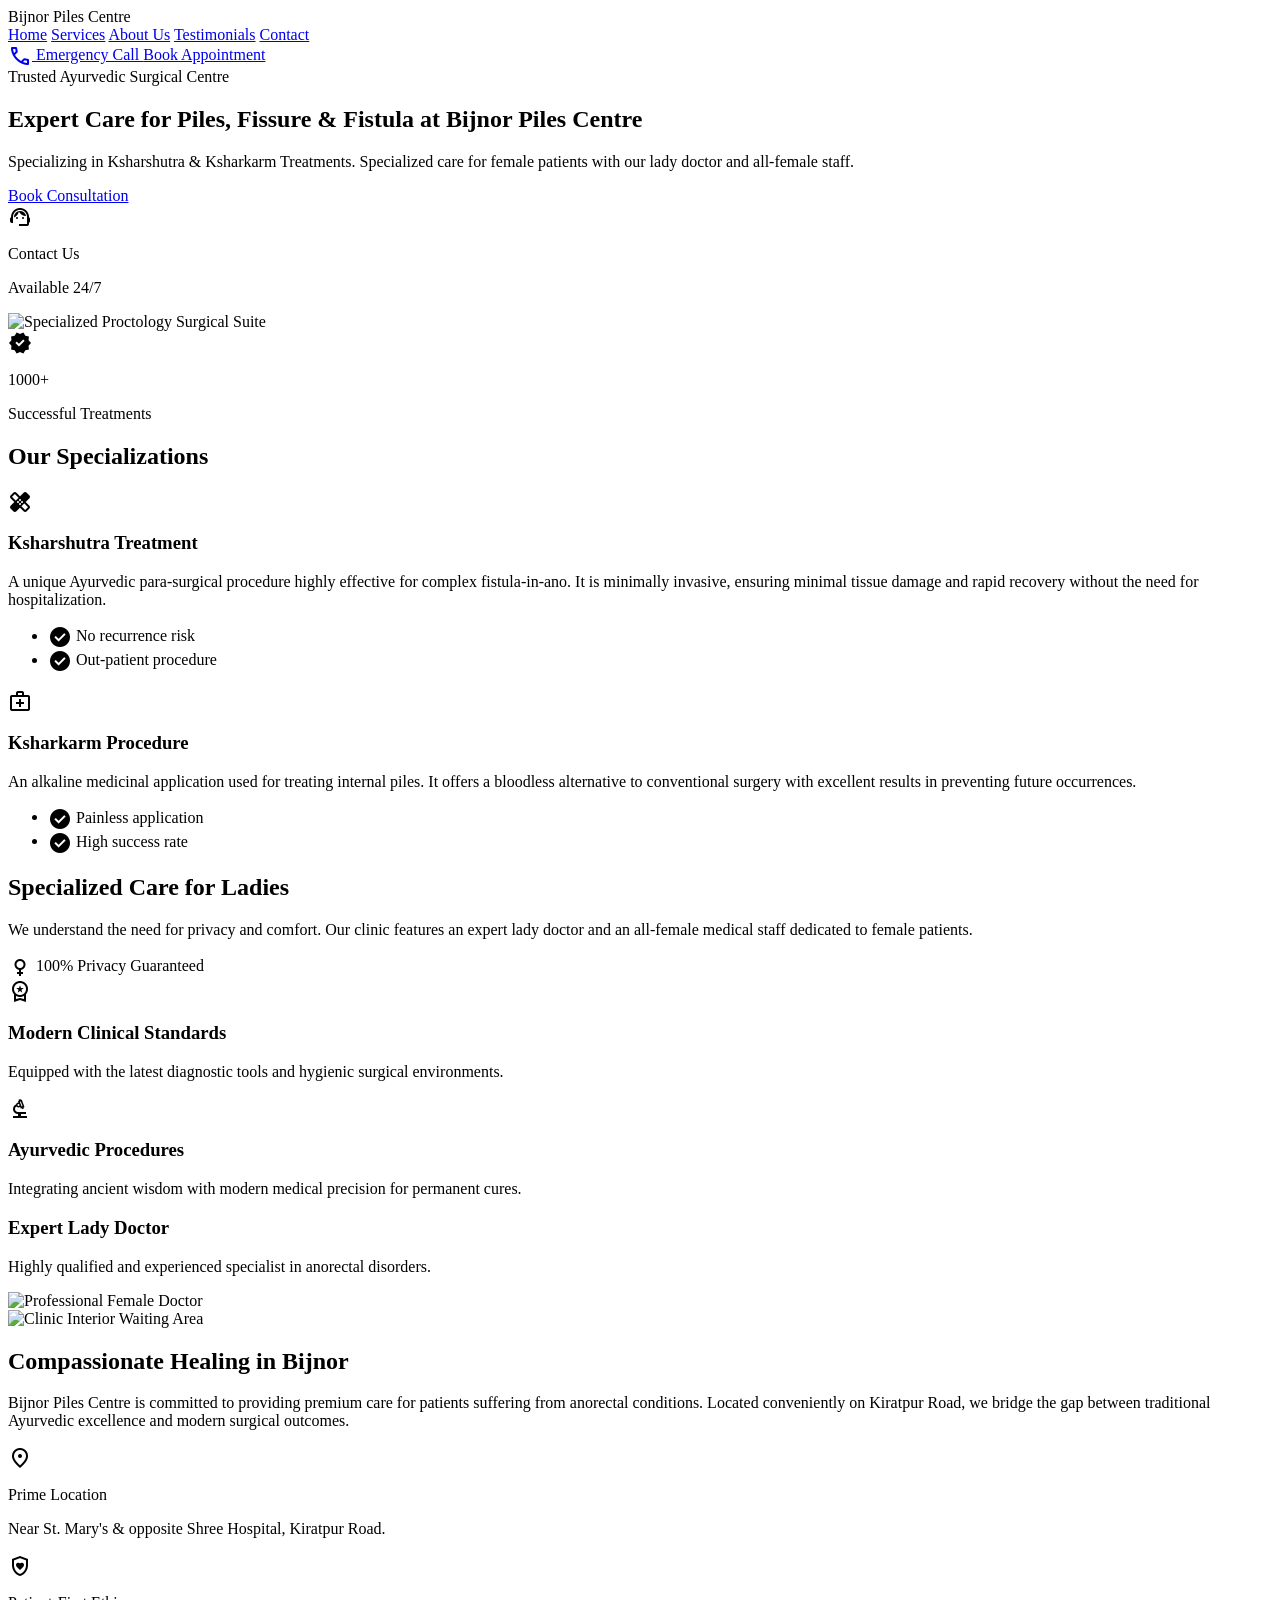
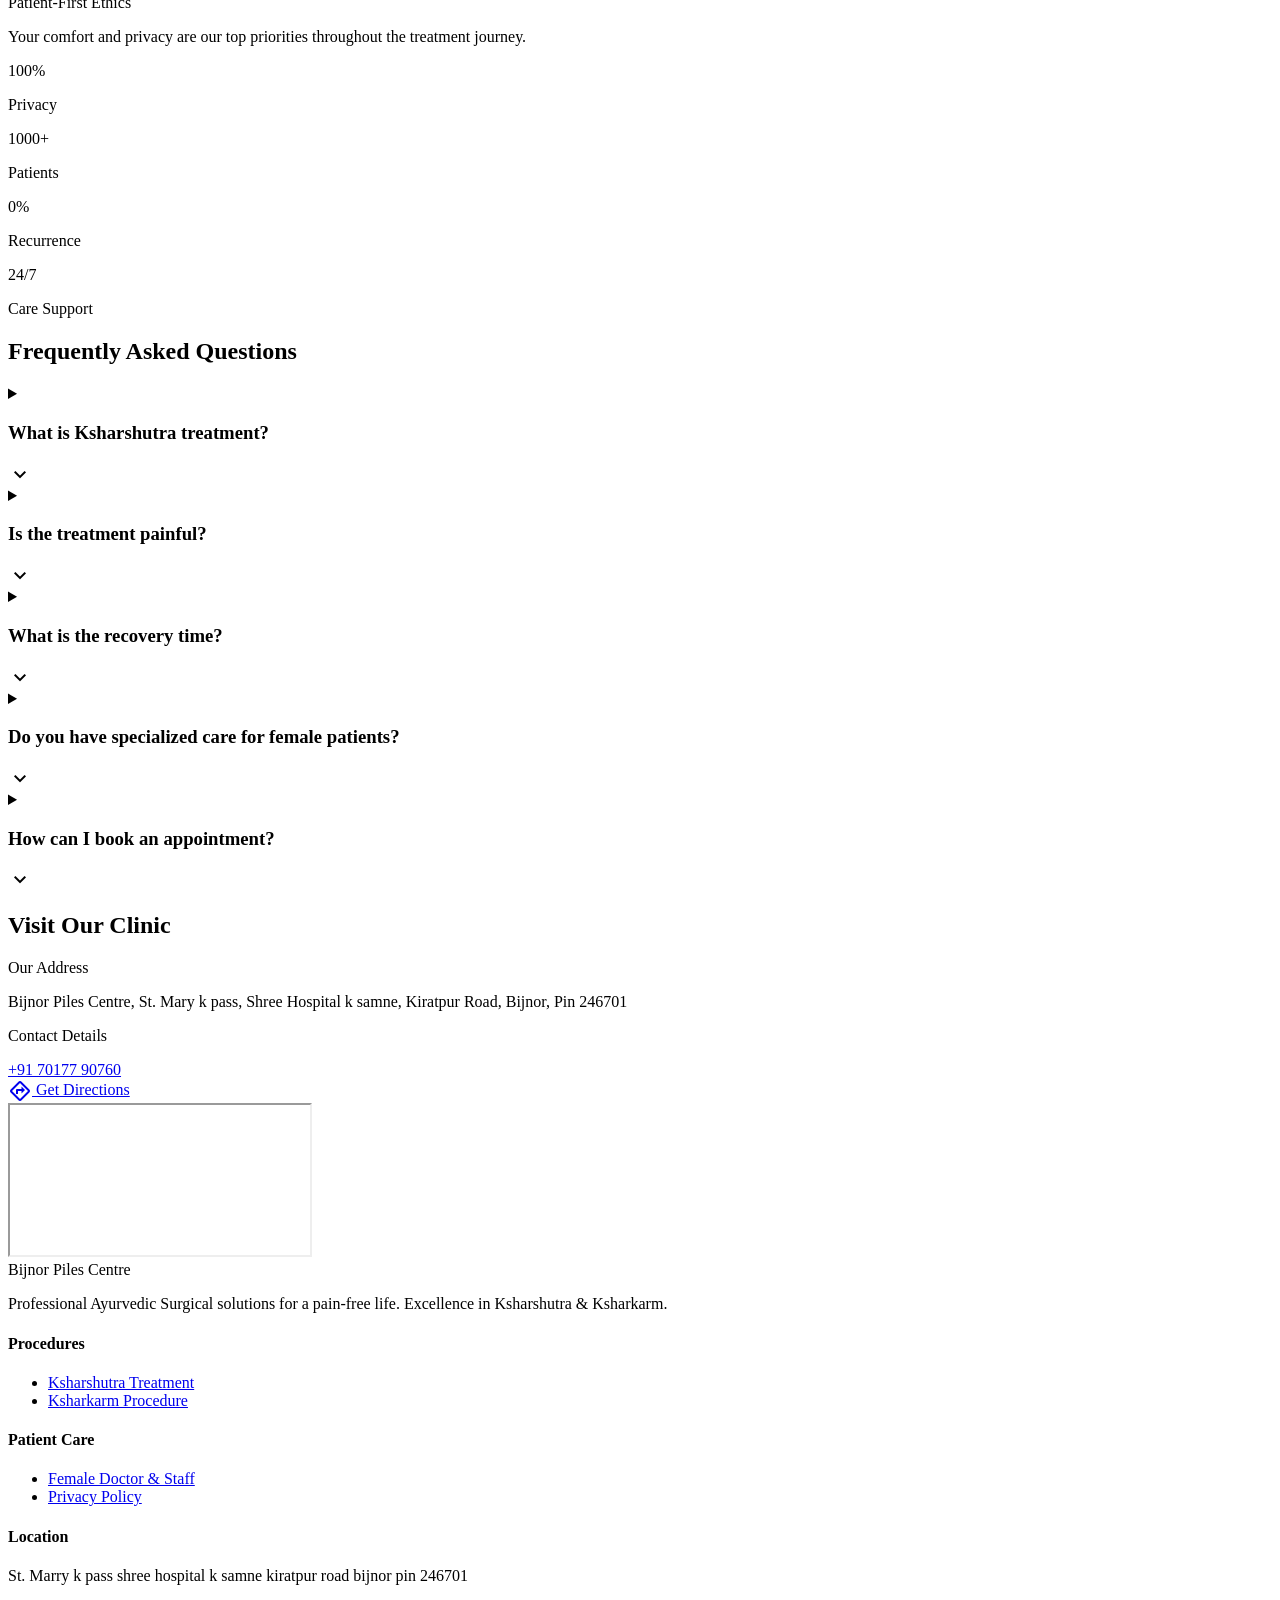
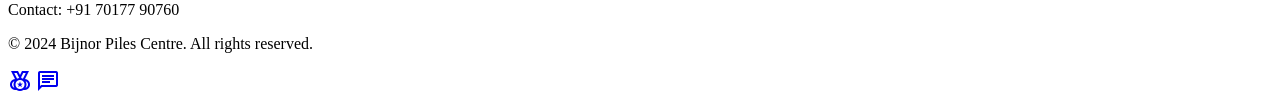
==== index.html @ 010ba920 "Rename code.html to index.html" ====
<!DOCTYPE html>

<html class="scroll-smooth" lang="en"><head>
<meta charset="utf-8"/>
<meta content="width=device-width, initial-scale=1.0" name="viewport"/>
<title>Bijnor Piles Centre | Expert Ayurvedic Surgical Care</title>
<script src="https://cdn.tailwindcss.com?plugins=forms,container-queries"></script>
<link href="https://fonts.googleapis.com/css2?family=Plus+Jakarta+Sans:wght@400;500;600;700;800&amp;family=Inter:wght@300;400;500;600&amp;display=swap" rel="stylesheet"/>
<link href="https://fonts.googleapis.com/css2?family=Material+Symbols+Outlined:wght,FILL@100..700,0..1&amp;display=swap" rel="stylesheet"/>
<script id="tailwind-config">
        tailwind.config = {
            darkMode: "class",
            theme: {
                extend: {
                    colors: {
                        "surface-container-high": "#e8e8e8",
                        "primary-fixed-dim": "#6bd9c9",
                        "tertiary": "#14675d",
                        "on-tertiary-fixed": "#00201c",
                        "tertiary-fixed": "#a6f1e3",
                        "tertiary-fixed-dim": "#8ad4c7",
                        "on-primary-container": "#f4fffb",
                        "tertiary-container": "#358075",
                        "on-secondary": "#ffffff",
                        "on-primary": "#ffffff",
                        "secondary-fixed": "#ffdeab",
                        "secondary-fixed-dim": "#ffba30",
                        "error": "#ba1a1a",
                        "primary": "#00685e",
                        "inverse-primary": "#6bd9c9",
                        "outline": "#6d7a77",
                        "inverse-on-surface": "#f1f1f1",
                        "surface-container": "#eeeeee",
                        "secondary-container": "#feb720",
                        "surface-bright": "#f9f9f9",
                        "surface-dim": "#dadada",
                        "on-primary-fixed-variant": "#005048",
                        "error-container": "#ffdad6",
                        "secondary": "#7d5700",
                        "on-error-container": "#93000a",
                        "surface-tint": "#006a60",
                        "surface-container-lowest": "#ffffff",
                        "on-primary-fixed": "#00201c",
                        "on-tertiary": "#ffffff",
                        "on-secondary-fixed": "#271900",
                        "on-background": "#1a1c1c",
                        "inverse-surface": "#2f3131",
                        "surface-variant": "#e2e2e2",
                        "primary-fixed": "#88f5e5",
                        "on-secondary-container": "#6c4a00",
                        "on-secondary-fixed-variant": "#5f4100",
                        "on-surface": "#1a1c1c",
                        "primary-container": "#008376",
                        "on-surface-variant": "#3d4947",
                        "on-error": "#ffffff",
                        "outline-variant": "#bcc9c6",
                        "surface": "#f9f9f9",
                        "on-tertiary-container": "#f4fffb",
                        "surface-container-highest": "#e2e2e2",
                        "surface-container-low": "#f3f3f3",
                        "background": "#f9f9f9",
                        "on-tertiary-fixed-variant": "#005048"
                    },
                    fontFamily: {
                        "headline": ["Plus Jakarta Sans"],
                        "body": ["Inter"],
                        "label": ["Inter"]
                    },
                    borderRadius: { "DEFAULT": "0.25rem", "lg": "0.5rem", "xl": "0.75rem", "full": "9999px" },
                },
            },
        }
    </script>
<style>
        .material-symbols-outlined {
            font-variation-settings: 'FILL' 0, 'wght' 400, 'GRAD' 0, 'opsz' 24;
            vertical-align: middle;
        }
        .glass-nav {
            background: rgba(255, 255, 255, 0.8);
            backdrop-filter: blur(12px);
        }
        .hero-gradient {
            background: linear-gradient(135deg, #00685e 0%, #008376 100%);
        }
        details summary::-webkit-details-marker {
            display: none;
        }
        details[open] summary .expand-icon {
            transform: rotate(180deg);
        }
    </style>
</head>
<body class="bg-background font-body text-on-surface">
<!-- TopNavBar -->
<nav class="fixed top-0 w-full z-50 glass-nav border-b border-slate-100/50 shadow-sm">
<div class="flex justify-between items-center px-6 py-4 max-w-7xl mx-auto">
<div class="text-xl font-bold text-primary font-headline tracking-tight">
                Bijnor Piles Centre
            </div>
<div class="hidden md:flex items-center space-gap-8 gap-8">
<a class="font-headline font-semibold text-primary border-b-2 border-primary pb-1" href="#home">Home</a>
<a class="font-headline font-semibold text-slate-600 hover:text-primary transition-colors" href="#services">Services</a>
<a class="font-headline font-semibold text-slate-600 hover:text-primary transition-colors" href="#about">About Us</a>
<a class="font-headline font-semibold text-slate-600 hover:text-primary transition-colors" href="#testimonials">Testimonials</a>
<a class="font-headline font-semibold text-slate-600 hover:text-primary transition-colors" href="#contact">Contact</a>
</div>
<div class="flex items-center gap-4">
<a class="hidden lg:flex items-center gap-2 text-primary font-semibold" href="tel:+917017790760">
<span class="material-symbols-outlined" data-icon="call">call</span>
                    Emergency Call
                </a>
<a class="bg-secondary-container text-on-secondary-container px-6 py-2.5 rounded-lg font-headline font-bold hover:opacity-90 transition-all active:scale-[0.98] inline-block" href="tel:+917017790760">
                    Book Appointment
                </a>
</div>
</div>
</nav>
<!-- Hero Section -->
<section class="relative pt-32 pb-20 overflow-hidden" id="home">
<div class="absolute inset-0 hero-gradient -z-10"></div>
<div class="max-w-7xl mx-auto px-6 grid grid-cols-1 lg:grid-cols-2 gap-12 items-center">
<div class="text-on-primary-container">
<span class="inline-block px-4 py-1.5 rounded-full bg-white/10 text-white font-semibold text-sm mb-6 border border-white/20">
                    Trusted Ayurvedic Surgical Centre
                </span>
<h1 class="font-headline text-4xl md:text-6xl font-extrabold leading-tight tracking-tight mb-6">
                    Expert Care for Piles, Fissure &amp; Fistula at Bijnor Piles Centre
                </h1>
<p class="text-lg md:text-xl text-on-primary-container/90 mb-8 leading-relaxed">
                    Specializing in Ksharshutra &amp; Ksharkarm Treatments. Specialized care for female patients with our lady doctor and all-female staff.
                </p>
<div class="flex flex-col sm:flex-row gap-4">
<a class="bg-secondary-container text-on-secondary-container px-8 py-4 rounded-xl font-headline font-bold text-lg shadow-xl hover:bg-secondary-fixed transition-all text-center" href="#contact">
                        Book Consultation
                    </a>
<div class="flex items-center gap-4 px-6 py-4 bg-white/10 rounded-xl border border-white/20 backdrop-blur-md">
<span class="material-symbols-outlined text-secondary-container" data-icon="support_agent">support_agent</span>
<div>
<p class="text-xs text-white/70 font-semibold uppercase tracking-wider">Contact Us</p>
<p class="text-white font-bold">Available 24/7</p>
</div>
</div>
</div>
</div>
<div class="relative">
<div class="aspect-[4/3] rounded-2xl overflow-hidden shadow-2xl border-4 border-white/10">
<img alt="Specialized Proctology Surgical Suite" class="w-full h-full object-cover" data-alt="Modern specialized anorectal surgical suite with professional medical equipment" src="https://lh3.googleusercontent.com/aida-public/[base64]"/>
</div>
<!-- Trust Badge Overlay -->
<div class="absolute -bottom-6 -left-6 bg-surface-container-lowest p-6 rounded-2xl shadow-2xl hidden md:flex items-center gap-4">
<div class="w-12 h-12 bg-primary/10 rounded-full flex items-center justify-center">
<span class="material-symbols-outlined text-primary text-3xl" data-icon="verified" data-weight="fill" style='font-variation-settings: "FILL" 1;'>verified</span>
</div>
<div>
<p class="text-2xl font-bold text-primary">1000+</p>
<p class="text-sm text-on-surface-variant font-medium">Successful Treatments</p>
</div>
</div>
</div>
</div>
</section>
<!-- Specializations Section -->
<section class="py-24 bg-surface-container-low" id="services">
<div class="max-w-7xl mx-auto px-6">
<div class="text-center mb-16">
<h2 class="font-headline text-3xl md:text-4xl font-extrabold text-primary mb-4">Our Specializations</h2>
<div class="h-1.5 w-24 bg-secondary-container mx-auto rounded-full"></div>
</div>
<div class="grid grid-cols-1 md:grid-cols-2 gap-8">
<!-- Ksharshutra Card -->
<div class="bg-surface-container-lowest p-10 rounded-2xl hover:shadow-lg transition-all group border border-transparent hover:border-primary/10">
<div class="w-16 h-16 bg-primary/10 rounded-xl flex items-center justify-center mb-8 group-hover:bg-primary transition-colors">
<span class="material-symbols-outlined text-primary text-3xl group-hover:text-white" data-icon="healing">healing</span>
</div>
<h3 class="font-headline text-2xl font-bold text-primary mb-4">Ksharshutra Treatment</h3>
<p class="text-on-surface-variant leading-relaxed mb-6">
                        A unique Ayurvedic para-surgical procedure highly effective for complex fistula-in-ano. It is minimally invasive, ensuring minimal tissue damage and rapid recovery without the need for hospitalization.
                    </p>
<ul class="space-y-3">
<li class="flex items-center gap-3 text-on-surface-variant">
<span class="material-symbols-outlined text-primary text-sm" data-icon="check_circle" data-weight="fill" style='font-variation-settings: "FILL" 1;'>check_circle</span>
                            No recurrence risk
                        </li>
<li class="flex items-center gap-3 text-on-surface-variant">
<span class="material-symbols-outlined text-primary text-sm" data-icon="check_circle" data-weight="fill" style='font-variation-settings: "FILL" 1;'>check_circle</span>
                            Out-patient procedure
                        </li>
</ul>
</div>
<!-- Ksharkarm Card -->
<div class="bg-surface-container-lowest p-10 rounded-2xl hover:shadow-lg transition-all group border border-transparent hover:border-primary/10">
<div class="w-16 h-16 bg-primary/10 rounded-xl flex items-center justify-center mb-8 group-hover:bg-primary transition-colors">
<span class="material-symbols-outlined text-primary text-3xl group-hover:text-white" data-icon="medical_services">medical_services</span>
</div>
<h3 class="font-headline text-2xl font-bold text-primary mb-4">Ksharkarm Procedure</h3>
<p class="text-on-surface-variant leading-relaxed mb-6">
                        An alkaline medicinal application used for treating internal piles. It offers a bloodless alternative to conventional surgery with excellent results in preventing future occurrences.
                    </p>
<ul class="space-y-3">
<li class="flex items-center gap-3 text-on-surface-variant">
<span class="material-symbols-outlined text-primary text-sm" data-icon="check_circle" data-weight="fill" style='font-variation-settings: "FILL" 1;'>check_circle</span>
                            Painless application
                        </li>
<li class="flex items-center gap-3 text-on-surface-variant">
<span class="material-symbols-outlined text-primary text-sm" data-icon="check_circle" data-weight="fill" style='font-variation-settings: "FILL" 1;'>check_circle</span>
                            High success rate
                        </li>
</ul>
</div>
</div>
</div>
</section>
<!-- Why Choose Us - Bento Grid -->
<section class="py-24 bg-surface-container-lowest overflow-hidden">
<div class="max-w-7xl mx-auto px-6">
<div class="grid grid-cols-1 lg:grid-cols-12 gap-6">
<!-- Main Highlight -->
<div class="lg:col-span-7 bg-primary rounded-3xl p-12 text-on-primary-container relative overflow-hidden">
<div class="relative z-10">
<h2 class="font-headline text-4xl font-extrabold mb-6">Specialized Care for Ladies</h2>
<p class="text-xl text-on-primary-container/80 mb-8 max-w-md">
                            We understand the need for privacy and comfort. Our clinic features an expert lady doctor and an all-female medical staff dedicated to female patients.
                        </p>
<div class="flex items-center gap-4">
<span class="material-symbols-outlined text-secondary-container text-4xl" data-icon="female">female</span>
<span class="font-headline font-bold text-lg">100% Privacy Guaranteed</span>
</div>
</div>
<div class="absolute top-0 right-0 w-64 h-64 bg-primary-container rounded-full blur-3xl opacity-20 -mr-20 -mt-20"></div>
</div>
<!-- Feature 1 -->
<div class="lg:col-span-5 bg-surface-container p-8 rounded-3xl flex flex-col justify-between">
<div class="w-12 h-12 bg-white rounded-xl flex items-center justify-center shadow-sm mb-6">
<span class="material-symbols-outlined text-primary" data-icon="workspace_premium">workspace_premium</span>
</div>
<div>
<h3 class="font-headline text-xl font-bold text-primary mb-2">Modern Clinical Standards</h3>
<p class="text-on-surface-variant">Equipped with the latest diagnostic tools and hygienic surgical environments.</p>
</div>
</div>
<!-- Feature 2 -->
<div class="lg:col-span-4 bg-surface-container-high p-8 rounded-3xl">
<div class="w-12 h-12 bg-white rounded-xl flex items-center justify-center shadow-sm mb-6">
<span class="material-symbols-outlined text-primary" data-icon="biotech">biotech</span>
</div>
<h3 class="font-headline text-xl font-bold text-primary mb-2">Ayurvedic Procedures</h3>
<p class="text-on-surface-variant">Integrating ancient wisdom with modern medical precision for permanent cures.</p>
</div>
<!-- Feature 3 -->
<div class="lg:col-span-8 bg-tertiary-fixed p-8 rounded-3xl flex items-center gap-8 border border-tertiary-fixed-dim">
<div class="flex-1">
<h3 class="font-headline text-xl font-bold text-on-tertiary-fixed mb-2">Expert Lady Doctor</h3>
<p class="text-on-tertiary-fixed/70">Highly qualified and experienced specialist in anorectal disorders.</p>
</div>
<div class="w-32 h-32 rounded-2xl overflow-hidden shadow-lg flex-shrink-0 border-2 border-white/50">
<img alt="Professional Female Doctor" class="w-full h-full object-cover" data-alt="Close up portrait of a professional female doctor in white coat" src="https://lh3.googleusercontent.com/aida-public/[base64]"/>
</div>
</div>
</div>
</div>
</section>
<!-- About Our Clinic Section -->
<section class="py-24 bg-surface-container-low" id="about">
<div class="max-w-7xl mx-auto px-6 grid grid-cols-1 md:grid-cols-2 gap-16 items-center">
<div>
<img alt="Clinic Interior Waiting Area" class="rounded-3xl shadow-xl" data-alt="Calm and clean medical clinic reception area with soft seating" src="https://lh3.googleusercontent.com/aida-public/[base64]"/>
</div>
<div>
<h2 class="font-headline text-3xl font-extrabold text-primary mb-6">Compassionate Healing in Bijnor</h2>
<p class="text-on-surface-variant text-lg leading-relaxed mb-6">
                    Bijnor Piles Centre is committed to providing premium care for patients suffering from anorectal conditions. Located conveniently on Kiratpur Road, we bridge the gap between traditional Ayurvedic excellence and modern surgical outcomes.
                </p>
<div class="space-y-4">
<div class="flex items-start gap-4 p-4 bg-surface-container-lowest rounded-xl">
<span class="material-symbols-outlined text-primary mt-1" data-icon="location_on">location_on</span>
<div>
<p class="font-bold text-on-surface">Prime Location</p>
<p class="text-on-surface-variant text-sm">Near St. Mary's &amp; opposite Shree Hospital, Kiratpur Road.</p>
</div>
</div>
<div class="flex items-start gap-4 p-4 bg-surface-container-lowest rounded-xl">
<span class="material-symbols-outlined text-primary mt-1" data-icon="shield_with_heart">shield_with_heart</span>
<div>
<p class="font-bold text-on-surface">Patient-First Ethics</p>
<p class="text-on-surface-variant text-sm">Your comfort and privacy are our top priorities throughout the treatment journey.</p>
</div>
</div>
</div>
</div>
</div>
</section>
<!-- Patient Trust / Stats Bar -->
<section class="py-16 bg-primary" id="testimonials">
<div class="max-w-7xl mx-auto px-6 grid grid-cols-2 md:grid-cols-4 gap-8 text-center text-on-primary-container">
<div>
<p class="text-4xl font-extrabold mb-1">100%</p>
<p class="text-sm opacity-80 uppercase tracking-widest font-semibold">Privacy</p>
</div>
<div>
<p class="text-4xl font-extrabold mb-1">1000+</p>
<p class="text-sm opacity-80 uppercase tracking-widest font-semibold">Patients</p>
</div>
<div>
<p class="text-4xl font-extrabold mb-1">0%</p>
<p class="text-sm opacity-80 uppercase tracking-widest font-semibold">Recurrence</p>
</div>
<div>
<p class="text-4xl font-extrabold mb-1">24/7</p>
<p class="text-sm opacity-80 uppercase tracking-widest font-semibold">Care Support</p>
</div>
</div>
</section>
<!-- FAQ Section -->
<section class="py-24 bg-surface-container-low" id="faq">
<div class="max-w-3xl mx-auto px-6">
<div class="text-center mb-16">
<h2 class="font-headline text-3xl md:text-4xl font-extrabold text-primary mb-4">Frequently Asked Questions</h2>
<div class="h-1.5 w-24 bg-secondary-container mx-auto rounded-full"></div>
</div>
<div class="space-y-4">
<details class="group bg-surface-container-lowest rounded-2xl border border-outline-variant overflow-hidden transition-all duration-300">
<summary class="flex items-center justify-between p-6 cursor-pointer list-none">
<h3 class="font-headline font-bold text-on-surface group-hover:text-primary transition-colors pr-8">What is Ksharshutra treatment?</h3>
<span class="material-symbols-outlined text-primary transition-transform duration-300 expand-icon" data-icon="expand_more">expand_more</span>
</summary>
<div class="px-6 pb-6 text-on-surface-variant leading-relaxed">
                    Ksharshutra is a minimally invasive Ayurvedic parasurgical procedure highly effective for complex fistula-in-ano, ensuring minimal tissue damage and rapid recovery.
                </div>
</details>
<details class="group bg-surface-container-lowest rounded-2xl border border-outline-variant overflow-hidden transition-all duration-300">
<summary class="flex items-center justify-between p-6 cursor-pointer list-none">
<h3 class="font-headline font-bold text-on-surface group-hover:text-primary transition-colors pr-8">Is the treatment painful?</h3>
<span class="material-symbols-outlined text-primary transition-transform duration-300 expand-icon" data-icon="expand_more">expand_more</span>
</summary>
<div class="px-6 pb-6 text-on-surface-variant leading-relaxed">
                    No, the procedure is performed under local anesthesia or sedation to ensure a painless experience.
                </div>
</details>
<details class="group bg-surface-container-lowest rounded-2xl border border-outline-variant overflow-hidden transition-all duration-300">
<summary class="flex items-center justify-between p-6 cursor-pointer list-none">
<h3 class="font-headline font-bold text-on-surface group-hover:text-primary transition-colors pr-8">What is the recovery time?</h3>
<span class="material-symbols-outlined text-primary transition-transform duration-300 expand-icon" data-icon="expand_more">expand_more</span>
</summary>
<div class="px-6 pb-6 text-on-surface-variant leading-relaxed">
                    Most patients can return to their daily routine within 24-48 hours. It is an out-patient procedure.
                </div>
</details>
<details class="group bg-surface-container-lowest rounded-2xl border border-outline-variant overflow-hidden transition-all duration-300">
<summary class="flex items-center justify-between p-6 cursor-pointer list-none">
<h3 class="font-headline font-bold text-on-surface group-hover:text-primary transition-colors pr-8">Do you have specialized care for female patients?</h3>
<span class="material-symbols-outlined text-primary transition-transform duration-300 expand-icon" data-icon="expand_more">expand_more</span>
</summary>
<div class="px-6 pb-6 text-on-surface-variant leading-relaxed">
                    Yes, we have a dedicated expert lady doctor and an all-female staff to ensure complete privacy and comfort for our female patients.
                </div>
</details>
<details class="group bg-surface-container-lowest rounded-2xl border border-outline-variant overflow-hidden transition-all duration-300">
<summary class="flex items-center justify-between p-6 cursor-pointer list-none">
<h3 class="font-headline font-bold text-on-surface group-hover:text-primary transition-colors pr-8">How can I book an appointment?</h3>
<span class="material-symbols-outlined text-primary transition-transform duration-300 expand-icon" data-icon="expand_more">expand_more</span>
</summary>
<div class="px-6 pb-6 text-on-surface-variant leading-relaxed">
                    You can call us directly at +91 70177 90760 or use the 'Book Appointment' button in the navigation bar.
                </div>
</details>
</div>
</div>
</section>
<!-- Location & Contact -->
<section class="py-24 bg-surface-container-lowest" id="contact">
<div class="max-w-7xl mx-auto px-6">
<div class="bg-surface-container rounded-[2rem] overflow-hidden flex flex-col md:flex-row">
<div class="p-12 md:w-1/2">
<h2 class="font-headline text-3xl font-extrabold text-primary mb-8">Visit Our Clinic</h2>
<div class="space-y-8">
<div>
<p class="text-sm font-bold text-secondary-container uppercase tracking-widest mb-2">Our Address</p>
<p class="text-xl font-semibold text-on-surface leading-snug">
                                Bijnor Piles Centre, St. Mary k pass, Shree Hospital k samne, Kiratpur Road, Bijnor, Pin 246701
                            </p>
</div>
<div>
<p class="text-sm font-bold text-secondary-container uppercase tracking-widest mb-2">Contact Details</p>
<a class="block text-xl font-semibold text-on-surface mb-1 hover:text-primary transition-colors" href="tel:+917017790760">+91 70177 90760</a>
<a class="block text-xl font-semibold text-on-surface hover:text-primary transition-colors" href="mailto:dr.parmodchaudhary@gmail.com"><br/></a>
</div>
<a class="w-full md:w-auto bg-primary text-white px-8 py-4 rounded-xl font-bold flex items-center justify-center gap-3 hover:bg-primary-container transition-all" href="https://maps.app.goo.gl/GfoT9GbtFwphaWe86" target="_blank">
<span class="material-symbols-outlined" data-icon="directions">directions</span>
                            Get Directions
                        </a>
</div>
</div>
<div class="md:w-1/2 min-h-[400px] bg-surface-dim relative group">
<iframe allowfullscreen="" class="w-full h-full border-0" loading="lazy" referrerpolicy="no-referrer-when-downgrade" src="https://www.google.com/maps/embed?pb=!1m18!1m12!1m3!1d3476.220317385477!2d78.14744977452602!3d29.393110349138556!2m3!1f0!2f0!3f0!3m2!1i1024!2i768!4f13.1!3m3!1m2!1s0x390befd6fca62cf9%3A0xb1f472bdb257bf06!2sBijnor%20Piles%20Centre!5e0!3m2!1sen!2sin!4v1774262042885!5m2!1sen!2sin"></iframe>
</div>
</div>
</div>
</section>
<!-- Footer -->
<footer class="bg-slate-50 border-t border-slate-100 pt-16 pb-8">
<div class="grid grid-cols-1 md:grid-cols-4 gap-12 px-8 max-w-7xl mx-auto">
<div class="md:col-span-1">
<div class="text-lg font-bold text-[#00685e] mb-6">Bijnor Piles Centre</div>
<p class="text-slate-500 text-sm leading-relaxed mb-6">
                    Professional Ayurvedic Surgical solutions for a pain-free life. Excellence in Ksharshutra &amp; Ksharkarm.
                </p>
</div>
<div>
<h4 class="font-bold text-primary mb-4">Procedures</h4>
<ul class="space-y-3">
<li class=""><a class="text-slate-500 hover:text-primary transition-all text-sm" href="#services">Ksharshutra Treatment</a></li>
<li class=""><a class="text-slate-500 hover:text-primary transition-all text-sm" href="#services">Ksharkarm Procedure</a></li>
</ul>
</div>
<div>
<h4 class="font-bold text-primary mb-4">Patient Care</h4>
<ul class="space-y-3">
<li class=""><a class="text-slate-500 hover:text-primary transition-all text-sm" href="#about">Female Doctor &amp; Staff</a></li>
<li class=""><a class="text-slate-500 hover:text-primary transition-all text-sm" href="#">Privacy Policy</a></li>
</ul>
</div>
<div>
<h4 class="font-bold text-primary mb-4">Location</h4>
<p class="text-slate-500 text-sm leading-relaxed">
                    St. Marry k pass shree hospital k samne kiratpur road bijnor pin 246701
                </p>
<p class="text-slate-500 text-sm mt-2 font-semibold">Contact: +91 70177 90760</p>
</div>
</div>
<div class="max-w-7xl mx-auto px-8 mt-16 pt-8 border-t border-slate-200/50 flex flex-col md:flex-row justify-between items-center gap-4">
<p class="text-slate-500 text-sm">© 2024 Bijnor Piles Centre. All rights reserved.</p>
<div class="flex gap-6">
<a class="text-slate-400 hover:text-primary" href="#"><span class="material-symbols-outlined text-xl" data-icon="facebook">social_leaderboard</span></a>
<a class="text-slate-400 hover:text-primary" href="https://wa.me/917017790760"><span class="material-symbols-outlined text-xl" data-icon="whatsapp">chat</span></a>
</div>
</div>
</footer>
</body></html>
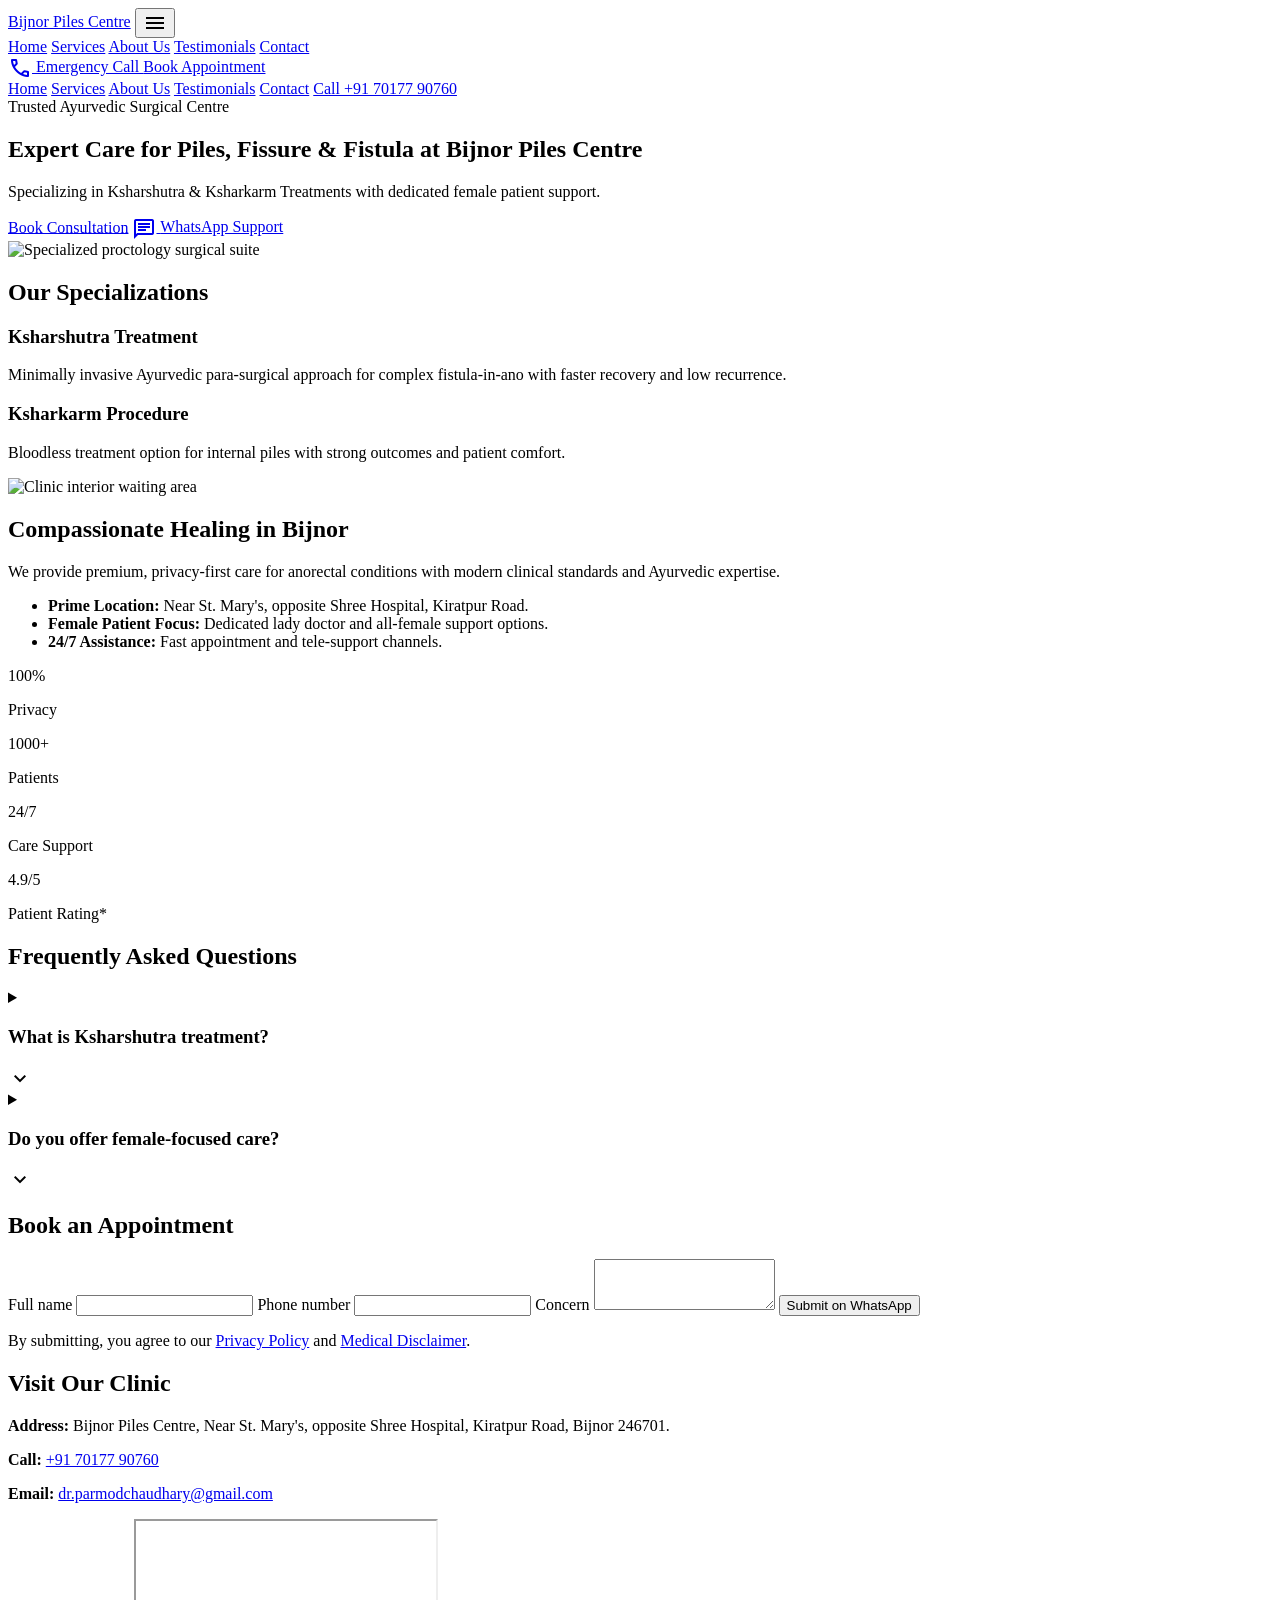
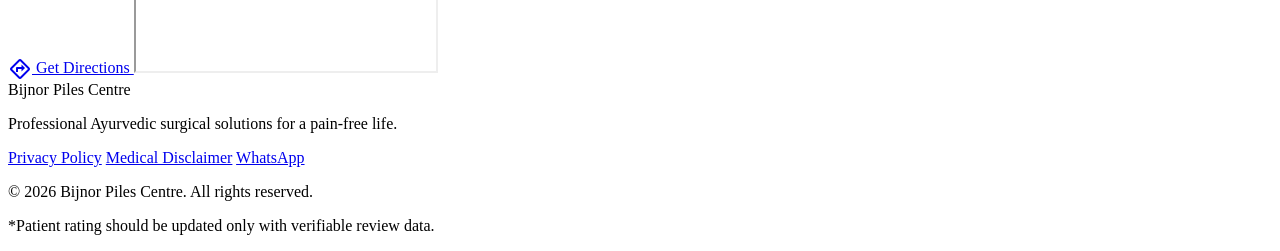
==== commit 96e084fc: "feat: implement site improvements across nav, SEO, forms, and compliance" ====
--- a/index.html
+++ b/index.html
@@ -1,439 +1,221 @@
 <!DOCTYPE html>
-
-<html class="scroll-smooth" lang="en"><head>
-<meta charset="utf-8"/>
-<meta content="width=device-width, initial-scale=1.0" name="viewport"/>
-<title>Bijnor Piles Centre | Expert Ayurvedic Surgical Care</title>
-<script src="https://cdn.tailwindcss.com?plugins=forms,container-queries"></script>
-<link href="https://fonts.googleapis.com/css2?family=Plus+Jakarta+Sans:wght@400;500;600;700;800&amp;family=Inter:wght@300;400;500;600&amp;display=swap" rel="stylesheet"/>
-<link href="https://fonts.googleapis.com/css2?family=Material+Symbols+Outlined:wght,FILL@100..700,0..1&amp;display=swap" rel="stylesheet"/>
-<script id="tailwind-config">
-        tailwind.config = {
-            darkMode: "class",
-            theme: {
-                extend: {
-                    colors: {
-                        "surface-container-high": "#e8e8e8",
-                        "primary-fixed-dim": "#6bd9c9",
-                        "tertiary": "#14675d",
-                        "on-tertiary-fixed": "#00201c",
-                        "tertiary-fixed": "#a6f1e3",
-                        "tertiary-fixed-dim": "#8ad4c7",
-                        "on-primary-container": "#f4fffb",
-                        "tertiary-container": "#358075",
-                        "on-secondary": "#ffffff",
-                        "on-primary": "#ffffff",
-                        "secondary-fixed": "#ffdeab",
-                        "secondary-fixed-dim": "#ffba30",
-                        "error": "#ba1a1a",
-                        "primary": "#00685e",
-                        "inverse-primary": "#6bd9c9",
-                        "outline": "#6d7a77",
-                        "inverse-on-surface": "#f1f1f1",
-                        "surface-container": "#eeeeee",
-                        "secondary-container": "#feb720",
-                        "surface-bright": "#f9f9f9",
-                        "surface-dim": "#dadada",
-                        "on-primary-fixed-variant": "#005048",
-                        "error-container": "#ffdad6",
-                        "secondary": "#7d5700",
-                        "on-error-container": "#93000a",
-                        "surface-tint": "#006a60",
-                        "surface-container-lowest": "#ffffff",
-                        "on-primary-fixed": "#00201c",
-                        "on-tertiary": "#ffffff",
-                        "on-secondary-fixed": "#271900",
-                        "on-background": "#1a1c1c",
-                        "inverse-surface": "#2f3131",
-                        "surface-variant": "#e2e2e2",
-                        "primary-fixed": "#88f5e5",
-                        "on-secondary-container": "#6c4a00",
-                        "on-secondary-fixed-variant": "#5f4100",
-                        "on-surface": "#1a1c1c",
-                        "primary-container": "#008376",
-                        "on-surface-variant": "#3d4947",
-                        "on-error": "#ffffff",
-                        "outline-variant": "#bcc9c6",
-                        "surface": "#f9f9f9",
-                        "on-tertiary-container": "#f4fffb",
-                        "surface-container-highest": "#e2e2e2",
-                        "surface-container-low": "#f3f3f3",
-                        "background": "#f9f9f9",
-                        "on-tertiary-fixed-variant": "#005048"
-                    },
-                    fontFamily: {
-                        "headline": ["Plus Jakarta Sans"],
-                        "body": ["Inter"],
-                        "label": ["Inter"]
-                    },
-                    borderRadius: { "DEFAULT": "0.25rem", "lg": "0.5rem", "xl": "0.75rem", "full": "9999px" },
-                },
-            },
-        }
-    </script>
-<style>
-        .material-symbols-outlined {
-            font-variation-settings: 'FILL' 0, 'wght' 400, 'GRAD' 0, 'opsz' 24;
-            vertical-align: middle;
-        }
-        .glass-nav {
-            background: rgba(255, 255, 255, 0.8);
-            backdrop-filter: blur(12px);
-        }
-        .hero-gradient {
-            background: linear-gradient(135deg, #00685e 0%, #008376 100%);
-        }
-        details summary::-webkit-details-marker {
-            display: none;
-        }
-        details[open] summary .expand-icon {
-            transform: rotate(180deg);
-        }
-    </style>
+<html class="scroll-smooth" lang="en">
+<head>
+  <meta charset="utf-8"/>
+  <meta name="viewport" content="width=device-width, initial-scale=1.0"/>
+  <title>Bijnor Piles Centre | Expert Ayurvedic Surgical Care</title>
+  <meta name="description" content="Expert care for piles, fissure, and fistula in Bijnor with Ayurvedic para-surgical treatments, female specialist support, and same-day consultation."/>
+  <link rel="canonical" href="https://bijnorpilescentre.in/"/>
+  <meta property="og:title" content="Bijnor Piles Centre | Expert Ayurvedic Surgical Care"/>
+  <meta property="og:description" content="Consult for Ksharshutra and Ksharkarm treatment in Bijnor with specialized female patient care."/>
+  <meta property="og:type" content="website"/>
+  <meta property="og:url" content="https://bijnorpilescentre.in/"/>
+  <meta name="twitter:card" content="summary_large_image"/>
+
+  <link rel="preconnect" href="https://fonts.googleapis.com"/>
+  <link rel="preconnect" href="https://fonts.gstatic.com" crossorigin/>
+  <link href="https://fonts.googleapis.com/css2?family=Plus+Jakarta+Sans:wght@400;500;600;700;800&family=Inter:wght@300;400;500;600&display=swap" rel="stylesheet"/>
+  <link href="https://fonts.googleapis.com/css2?family=Material+Symbols+Outlined:wght,FILL@100..700,0..1&display=swap" rel="stylesheet"/>
+
+  <script src="scripts/tailwind-config.js"></script>
+  <script src="https://cdn.tailwindcss.com?plugins=forms,container-queries"></script>
+  <link rel="stylesheet" href="styles/main.css"/>
+
+  <script type="application/ld+json">
+  {
+    "@context": "https://schema.org",
+    "@type": "MedicalClinic",
+    "name": "Bijnor Piles Centre",
+    "telephone": "+91-70177-90760",
+    "address": {
+      "@type": "PostalAddress",
+      "streetAddress": "Kiratpur Road, Near St. Mary's and opposite Shree Hospital",
+      "addressLocality": "Bijnor",
+      "postalCode": "246701",
+      "addressCountry": "IN"
+    },
+    "url": "https://bijnorpilescentre.in/",
+    "openingHours": "Mo-Su 00:00-23:59"
+  }
+  </script>
 </head>
 <body class="bg-background font-body text-on-surface">
-<!-- TopNavBar -->
-<nav class="fixed top-0 w-full z-50 glass-nav border-b border-slate-100/50 shadow-sm">
-<div class="flex justify-between items-center px-6 py-4 max-w-7xl mx-auto">
-<div class="text-xl font-bold text-primary font-headline tracking-tight">
-                Bijnor Piles Centre
-            </div>
-<div class="hidden md:flex items-center space-gap-8 gap-8">
-<a class="font-headline font-semibold text-primary border-b-2 border-primary pb-1" href="#home">Home</a>
-<a class="font-headline font-semibold text-slate-600 hover:text-primary transition-colors" href="#services">Services</a>
-<a class="font-headline font-semibold text-slate-600 hover:text-primary transition-colors" href="#about">About Us</a>
-<a class="font-headline font-semibold text-slate-600 hover:text-primary transition-colors" href="#testimonials">Testimonials</a>
-<a class="font-headline font-semibold text-slate-600 hover:text-primary transition-colors" href="#contact">Contact</a>
-</div>
-<div class="flex items-center gap-4">
-<a class="hidden lg:flex items-center gap-2 text-primary font-semibold" href="tel:+917017790760">
-<span class="material-symbols-outlined" data-icon="call">call</span>
-                    Emergency Call
-                </a>
-<a class="bg-secondary-container text-on-secondary-container px-6 py-2.5 rounded-lg font-headline font-bold hover:opacity-90 transition-all active:scale-[0.98] inline-block" href="tel:+917017790760">
-                    Book Appointment
-                </a>
-</div>
-</div>
-</nav>
-<!-- Hero Section -->
-<section class="relative pt-32 pb-20 overflow-hidden" id="home">
-<div class="absolute inset-0 hero-gradient -z-10"></div>
-<div class="max-w-7xl mx-auto px-6 grid grid-cols-1 lg:grid-cols-2 gap-12 items-center">
-<div class="text-on-primary-container">
-<span class="inline-block px-4 py-1.5 rounded-full bg-white/10 text-white font-semibold text-sm mb-6 border border-white/20">
-                    Trusted Ayurvedic Surgical Centre
-                </span>
-<h1 class="font-headline text-4xl md:text-6xl font-extrabold leading-tight tracking-tight mb-6">
-                    Expert Care for Piles, Fissure &amp; Fistula at Bijnor Piles Centre
-                </h1>
-<p class="text-lg md:text-xl text-on-primary-container/90 mb-8 leading-relaxed">
-                    Specializing in Ksharshutra &amp; Ksharkarm Treatments. Specialized care for female patients with our lady doctor and all-female staff.
-                </p>
-<div class="flex flex-col sm:flex-row gap-4">
-<a class="bg-secondary-container text-on-secondary-container px-8 py-4 rounded-xl font-headline font-bold text-lg shadow-xl hover:bg-secondary-fixed transition-all text-center" href="#contact">
-                        Book Consultation
-                    </a>
-<div class="flex items-center gap-4 px-6 py-4 bg-white/10 rounded-xl border border-white/20 backdrop-blur-md">
-<span class="material-symbols-outlined text-secondary-container" data-icon="support_agent">support_agent</span>
-<div>
-<p class="text-xs text-white/70 font-semibold uppercase tracking-wider">Contact Us</p>
-<p class="text-white font-bold">Available 24/7</p>
-</div>
-</div>
-</div>
-</div>
-<div class="relative">
-<div class="aspect-[4/3] rounded-2xl overflow-hidden shadow-2xl border-4 border-white/10">
-<img alt="Specialized Proctology Surgical Suite" class="w-full h-full object-cover" data-alt="Modern specialized anorectal surgical suite with professional medical equipment" src="https://lh3.googleusercontent.com/aida-public/[base64]"/>
-</div>
-<!-- Trust Badge Overlay -->
-<div class="absolute -bottom-6 -left-6 bg-surface-container-lowest p-6 rounded-2xl shadow-2xl hidden md:flex items-center gap-4">
-<div class="w-12 h-12 bg-primary/10 rounded-full flex items-center justify-center">
-<span class="material-symbols-outlined text-primary text-3xl" data-icon="verified" data-weight="fill" style='font-variation-settings: "FILL" 1;'>verified</span>
-</div>
-<div>
-<p class="text-2xl font-bold text-primary">1000+</p>
-<p class="text-sm text-on-surface-variant font-medium">Successful Treatments</p>
-</div>
-</div>
-</div>
-</div>
-</section>
-<!-- Specializations Section -->
-<section class="py-24 bg-surface-container-low" id="services">
-<div class="max-w-7xl mx-auto px-6">
-<div class="text-center mb-16">
-<h2 class="font-headline text-3xl md:text-4xl font-extrabold text-primary mb-4">Our Specializations</h2>
-<div class="h-1.5 w-24 bg-secondary-container mx-auto rounded-full"></div>
-</div>
-<div class="grid grid-cols-1 md:grid-cols-2 gap-8">
-<!-- Ksharshutra Card -->
-<div class="bg-surface-container-lowest p-10 rounded-2xl hover:shadow-lg transition-all group border border-transparent hover:border-primary/10">
-<div class="w-16 h-16 bg-primary/10 rounded-xl flex items-center justify-center mb-8 group-hover:bg-primary transition-colors">
-<span class="material-symbols-outlined text-primary text-3xl group-hover:text-white" data-icon="healing">healing</span>
-</div>
-<h3 class="font-headline text-2xl font-bold text-primary mb-4">Ksharshutra Treatment</h3>
-<p class="text-on-surface-variant leading-relaxed mb-6">
-                        A unique Ayurvedic para-surgical procedure highly effective for complex fistula-in-ano. It is minimally invasive, ensuring minimal tissue damage and rapid recovery without the need for hospitalization.
-                    </p>
-<ul class="space-y-3">
-<li class="flex items-center gap-3 text-on-surface-variant">
-<span class="material-symbols-outlined text-primary text-sm" data-icon="check_circle" data-weight="fill" style='font-variation-settings: "FILL" 1;'>check_circle</span>
-                            No recurrence risk
-                        </li>
-<li class="flex items-center gap-3 text-on-surface-variant">
-<span class="material-symbols-outlined text-primary text-sm" data-icon="check_circle" data-weight="fill" style='font-variation-settings: "FILL" 1;'>check_circle</span>
-                            Out-patient procedure
-                        </li>
-</ul>
-</div>
-<!-- Ksharkarm Card -->
-<div class="bg-surface-container-lowest p-10 rounded-2xl hover:shadow-lg transition-all group border border-transparent hover:border-primary/10">
-<div class="w-16 h-16 bg-primary/10 rounded-xl flex items-center justify-center mb-8 group-hover:bg-primary transition-colors">
-<span class="material-symbols-outlined text-primary text-3xl group-hover:text-white" data-icon="medical_services">medical_services</span>
-</div>
-<h3 class="font-headline text-2xl font-bold text-primary mb-4">Ksharkarm Procedure</h3>
-<p class="text-on-surface-variant leading-relaxed mb-6">
-                        An alkaline medicinal application used for treating internal piles. It offers a bloodless alternative to conventional surgery with excellent results in preventing future occurrences.
-                    </p>
-<ul class="space-y-3">
-<li class="flex items-center gap-3 text-on-surface-variant">
-<span class="material-symbols-outlined text-primary text-sm" data-icon="check_circle" data-weight="fill" style='font-variation-settings: "FILL" 1;'>check_circle</span>
-                            Painless application
-                        </li>
-<li class="flex items-center gap-3 text-on-surface-variant">
-<span class="material-symbols-outlined text-primary text-sm" data-icon="check_circle" data-weight="fill" style='font-variation-settings: "FILL" 1;'>check_circle</span>
-                            High success rate
-                        </li>
-</ul>
-</div>
-</div>
-</div>
-</section>
-<!-- Why Choose Us - Bento Grid -->
-<section class="py-24 bg-surface-container-lowest overflow-hidden">
-<div class="max-w-7xl mx-auto px-6">
-<div class="grid grid-cols-1 lg:grid-cols-12 gap-6">
-<!-- Main Highlight -->
-<div class="lg:col-span-7 bg-primary rounded-3xl p-12 text-on-primary-container relative overflow-hidden">
-<div class="relative z-10">
-<h2 class="font-headline text-4xl font-extrabold mb-6">Specialized Care for Ladies</h2>
-<p class="text-xl text-on-primary-container/80 mb-8 max-w-md">
-                            We understand the need for privacy and comfort. Our clinic features an expert lady doctor and an all-female medical staff dedicated to female patients.
-                        </p>
-<div class="flex items-center gap-4">
-<span class="material-symbols-outlined text-secondary-container text-4xl" data-icon="female">female</span>
-<span class="font-headline font-bold text-lg">100% Privacy Guaranteed</span>
-</div>
-</div>
-<div class="absolute top-0 right-0 w-64 h-64 bg-primary-container rounded-full blur-3xl opacity-20 -mr-20 -mt-20"></div>
-</div>
-<!-- Feature 1 -->
-<div class="lg:col-span-5 bg-surface-container p-8 rounded-3xl flex flex-col justify-between">
-<div class="w-12 h-12 bg-white rounded-xl flex items-center justify-center shadow-sm mb-6">
-<span class="material-symbols-outlined text-primary" data-icon="workspace_premium">workspace_premium</span>
-</div>
-<div>
-<h3 class="font-headline text-xl font-bold text-primary mb-2">Modern Clinical Standards</h3>
-<p class="text-on-surface-variant">Equipped with the latest diagnostic tools and hygienic surgical environments.</p>
-</div>
-</div>
-<!-- Feature 2 -->
-<div class="lg:col-span-4 bg-surface-container-high p-8 rounded-3xl">
-<div class="w-12 h-12 bg-white rounded-xl flex items-center justify-center shadow-sm mb-6">
-<span class="material-symbols-outlined text-primary" data-icon="biotech">biotech</span>
-</div>
-<h3 class="font-headline text-xl font-bold text-primary mb-2">Ayurvedic Procedures</h3>
-<p class="text-on-surface-variant">Integrating ancient wisdom with modern medical precision for permanent cures.</p>
-</div>
-<!-- Feature 3 -->
-<div class="lg:col-span-8 bg-tertiary-fixed p-8 rounded-3xl flex items-center gap-8 border border-tertiary-fixed-dim">
-<div class="flex-1">
-<h3 class="font-headline text-xl font-bold text-on-tertiary-fixed mb-2">Expert Lady Doctor</h3>
-<p class="text-on-tertiary-fixed/70">Highly qualified and experienced specialist in anorectal disorders.</p>
-</div>
-<div class="w-32 h-32 rounded-2xl overflow-hidden shadow-lg flex-shrink-0 border-2 border-white/50">
-<img alt="Professional Female Doctor" class="w-full h-full object-cover" data-alt="Close up portrait of a professional female doctor in white coat" src="https://lh3.googleusercontent.com/aida-public/[base64]"/>
-</div>
-</div>
-</div>
-</div>
-</section>
-<!-- About Our Clinic Section -->
-<section class="py-24 bg-surface-container-low" id="about">
-<div class="max-w-7xl mx-auto px-6 grid grid-cols-1 md:grid-cols-2 gap-16 items-center">
-<div>
-<img alt="Clinic Interior Waiting Area" class="rounded-3xl shadow-xl" data-alt="Calm and clean medical clinic reception area with soft seating" src="https://lh3.googleusercontent.com/aida-public/[base64]"/>
-</div>
-<div>
-<h2 class="font-headline text-3xl font-extrabold text-primary mb-6">Compassionate Healing in Bijnor</h2>
-<p class="text-on-surface-variant text-lg leading-relaxed mb-6">
-                    Bijnor Piles Centre is committed to providing premium care for patients suffering from anorectal conditions. Located conveniently on Kiratpur Road, we bridge the gap between traditional Ayurvedic excellence and modern surgical outcomes.
-                </p>
-<div class="space-y-4">
-<div class="flex items-start gap-4 p-4 bg-surface-container-lowest rounded-xl">
-<span class="material-symbols-outlined text-primary mt-1" data-icon="location_on">location_on</span>
-<div>
-<p class="font-bold text-on-surface">Prime Location</p>
-<p class="text-on-surface-variant text-sm">Near St. Mary's &amp; opposite Shree Hospital, Kiratpur Road.</p>
-</div>
-</div>
-<div class="flex items-start gap-4 p-4 bg-surface-container-lowest rounded-xl">
-<span class="material-symbols-outlined text-primary mt-1" data-icon="shield_with_heart">shield_with_heart</span>
-<div>
-<p class="font-bold text-on-surface">Patient-First Ethics</p>
-<p class="text-on-surface-variant text-sm">Your comfort and privacy are our top priorities throughout the treatment journey.</p>
-</div>
-</div>
-</div>
-</div>
-</div>
-</section>
-<!-- Patient Trust / Stats Bar -->
-<section class="py-16 bg-primary" id="testimonials">
-<div class="max-w-7xl mx-auto px-6 grid grid-cols-2 md:grid-cols-4 gap-8 text-center text-on-primary-container">
-<div>
-<p class="text-4xl font-extrabold mb-1">100%</p>
-<p class="text-sm opacity-80 uppercase tracking-widest font-semibold">Privacy</p>
-</div>
-<div>
-<p class="text-4xl font-extrabold mb-1">1000+</p>
-<p class="text-sm opacity-80 uppercase tracking-widest font-semibold">Patients</p>
-</div>
-<div>
-<p class="text-4xl font-extrabold mb-1">0%</p>
-<p class="text-sm opacity-80 uppercase tracking-widest font-semibold">Recurrence</p>
-</div>
-<div>
-<p class="text-4xl font-extrabold mb-1">24/7</p>
-<p class="text-sm opacity-80 uppercase tracking-widest font-semibold">Care Support</p>
-</div>
-</div>
-</section>
-<!-- FAQ Section -->
-<section class="py-24 bg-surface-container-low" id="faq">
-<div class="max-w-3xl mx-auto px-6">
-<div class="text-center mb-16">
-<h2 class="font-headline text-3xl md:text-4xl font-extrabold text-primary mb-4">Frequently Asked Questions</h2>
-<div class="h-1.5 w-24 bg-secondary-container mx-auto rounded-full"></div>
-</div>
-<div class="space-y-4">
-<details class="group bg-surface-container-lowest rounded-2xl border border-outline-variant overflow-hidden transition-all duration-300">
-<summary class="flex items-center justify-between p-6 cursor-pointer list-none">
-<h3 class="font-headline font-bold text-on-surface group-hover:text-primary transition-colors pr-8">What is Ksharshutra treatment?</h3>
-<span class="material-symbols-outlined text-primary transition-transform duration-300 expand-icon" data-icon="expand_more">expand_more</span>
-</summary>
-<div class="px-6 pb-6 text-on-surface-variant leading-relaxed">
-                    Ksharshutra is a minimally invasive Ayurvedic parasurgical procedure highly effective for complex fistula-in-ano, ensuring minimal tissue damage and rapid recovery.
-                </div>
-</details>
-<details class="group bg-surface-container-lowest rounded-2xl border border-outline-variant overflow-hidden transition-all duration-300">
-<summary class="flex items-center justify-between p-6 cursor-pointer list-none">
-<h3 class="font-headline font-bold text-on-surface group-hover:text-primary transition-colors pr-8">Is the treatment painful?</h3>
-<span class="material-symbols-outlined text-primary transition-transform duration-300 expand-icon" data-icon="expand_more">expand_more</span>
-</summary>
-<div class="px-6 pb-6 text-on-surface-variant leading-relaxed">
-                    No, the procedure is performed under local anesthesia or sedation to ensure a painless experience.
-                </div>
-</details>
-<details class="group bg-surface-container-lowest rounded-2xl border border-outline-variant overflow-hidden transition-all duration-300">
-<summary class="flex items-center justify-between p-6 cursor-pointer list-none">
-<h3 class="font-headline font-bold text-on-surface group-hover:text-primary transition-colors pr-8">What is the recovery time?</h3>
-<span class="material-symbols-outlined text-primary transition-transform duration-300 expand-icon" data-icon="expand_more">expand_more</span>
-</summary>
-<div class="px-6 pb-6 text-on-surface-variant leading-relaxed">
-                    Most patients can return to their daily routine within 24-48 hours. It is an out-patient procedure.
-                </div>
-</details>
-<details class="group bg-surface-container-lowest rounded-2xl border border-outline-variant overflow-hidden transition-all duration-300">
-<summary class="flex items-center justify-between p-6 cursor-pointer list-none">
-<h3 class="font-headline font-bold text-on-surface group-hover:text-primary transition-colors pr-8">Do you have specialized care for female patients?</h3>
-<span class="material-symbols-outlined text-primary transition-transform duration-300 expand-icon" data-icon="expand_more">expand_more</span>
-</summary>
-<div class="px-6 pb-6 text-on-surface-variant leading-relaxed">
-                    Yes, we have a dedicated expert lady doctor and an all-female staff to ensure complete privacy and comfort for our female patients.
-                </div>
-</details>
-<details class="group bg-surface-container-lowest rounded-2xl border border-outline-variant overflow-hidden transition-all duration-300">
-<summary class="flex items-center justify-between p-6 cursor-pointer list-none">
-<h3 class="font-headline font-bold text-on-surface group-hover:text-primary transition-colors pr-8">How can I book an appointment?</h3>
-<span class="material-symbols-outlined text-primary transition-transform duration-300 expand-icon" data-icon="expand_more">expand_more</span>
-</summary>
-<div class="px-6 pb-6 text-on-surface-variant leading-relaxed">
-                    You can call us directly at +91 70177 90760 or use the 'Book Appointment' button in the navigation bar.
-                </div>
-</details>
-</div>
-</div>
-</section>
-<!-- Location & Contact -->
-<section class="py-24 bg-surface-container-lowest" id="contact">
-<div class="max-w-7xl mx-auto px-6">
-<div class="bg-surface-container rounded-[2rem] overflow-hidden flex flex-col md:flex-row">
-<div class="p-12 md:w-1/2">
-<h2 class="font-headline text-3xl font-extrabold text-primary mb-8">Visit Our Clinic</h2>
-<div class="space-y-8">
-<div>
-<p class="text-sm font-bold text-secondary-container uppercase tracking-widest mb-2">Our Address</p>
-<p class="text-xl font-semibold text-on-surface leading-snug">
-                                Bijnor Piles Centre, St. Mary k pass, Shree Hospital k samne, Kiratpur Road, Bijnor, Pin 246701
-                            </p>
-</div>
-<div>
-<p class="text-sm font-bold text-secondary-container uppercase tracking-widest mb-2">Contact Details</p>
-<a class="block text-xl font-semibold text-on-surface mb-1 hover:text-primary transition-colors" href="tel:+917017790760">+91 70177 90760</a>
-<a class="block text-xl font-semibold text-on-surface hover:text-primary transition-colors" href="mailto:dr.parmodchaudhary@gmail.com"><br/></a>
-</div>
-<a class="w-full md:w-auto bg-primary text-white px-8 py-4 rounded-xl font-bold flex items-center justify-center gap-3 hover:bg-primary-container transition-all" href="https://maps.app.goo.gl/GfoT9GbtFwphaWe86" target="_blank">
-<span class="material-symbols-outlined" data-icon="directions">directions</span>
-                            Get Directions
-                        </a>
-</div>
-</div>
-<div class="md:w-1/2 min-h-[400px] bg-surface-dim relative group">
-<iframe allowfullscreen="" class="w-full h-full border-0" loading="lazy" referrerpolicy="no-referrer-when-downgrade" src="https://www.google.com/maps/embed?pb=!1m18!1m12!1m3!1d3476.220317385477!2d78.14744977452602!3d29.393110349138556!2m3!1f0!2f0!3f0!3m2!1i1024!2i768!4f13.1!3m3!1m2!1s0x390befd6fca62cf9%3A0xb1f472bdb257bf06!2sBijnor%20Piles%20Centre!5e0!3m2!1sen!2sin!4v1774262042885!5m2!1sen!2sin"></iframe>
-</div>
-</div>
-</div>
-</section>
-<!-- Footer -->
-<footer class="bg-slate-50 border-t border-slate-100 pt-16 pb-8">
-<div class="grid grid-cols-1 md:grid-cols-4 gap-12 px-8 max-w-7xl mx-auto">
-<div class="md:col-span-1">
-<div class="text-lg font-bold text-[#00685e] mb-6">Bijnor Piles Centre</div>
-<p class="text-slate-500 text-sm leading-relaxed mb-6">
-                    Professional Ayurvedic Surgical solutions for a pain-free life. Excellence in Ksharshutra &amp; Ksharkarm.
-                </p>
-</div>
-<div>
-<h4 class="font-bold text-primary mb-4">Procedures</h4>
-<ul class="space-y-3">
-<li class=""><a class="text-slate-500 hover:text-primary transition-all text-sm" href="#services">Ksharshutra Treatment</a></li>
-<li class=""><a class="text-slate-500 hover:text-primary transition-all text-sm" href="#services">Ksharkarm Procedure</a></li>
-</ul>
-</div>
-<div>
-<h4 class="font-bold text-primary mb-4">Patient Care</h4>
-<ul class="space-y-3">
-<li class=""><a class="text-slate-500 hover:text-primary transition-all text-sm" href="#about">Female Doctor &amp; Staff</a></li>
-<li class=""><a class="text-slate-500 hover:text-primary transition-all text-sm" href="#">Privacy Policy</a></li>
-</ul>
-</div>
-<div>
-<h4 class="font-bold text-primary mb-4">Location</h4>
-<p class="text-slate-500 text-sm leading-relaxed">
-                    St. Marry k pass shree hospital k samne kiratpur road bijnor pin 246701
-                </p>
-<p class="text-slate-500 text-sm mt-2 font-semibold">Contact: +91 70177 90760</p>
-</div>
-</div>
-<div class="max-w-7xl mx-auto px-8 mt-16 pt-8 border-t border-slate-200/50 flex flex-col md:flex-row justify-between items-center gap-4">
-<p class="text-slate-500 text-sm">© 2024 Bijnor Piles Centre. All rights reserved.</p>
-<div class="flex gap-6">
-<a class="text-slate-400 hover:text-primary" href="#"><span class="material-symbols-outlined text-xl" data-icon="facebook">social_leaderboard</span></a>
-<a class="text-slate-400 hover:text-primary" href="https://wa.me/917017790760"><span class="material-symbols-outlined text-xl" data-icon="whatsapp">chat</span></a>
-</div>
-</div>
-</footer>
-</body></html>
+  <a class="skip-link" href="#main">Skip to main content</a>
+
+  <header>
+    <nav class="fixed top-0 w-full z-50 glass-nav border-b border-slate-100/50 shadow-sm" aria-label="Primary navigation">
+      <div class="flex justify-between items-center px-6 py-4 max-w-7xl mx-auto">
+        <a class="text-xl font-bold text-primary font-headline tracking-tight" href="#home">Bijnor Piles Centre</a>
+
+        <button id="menu-toggle" class="md:hidden p-2 rounded-lg border border-outline-variant" aria-expanded="false" aria-controls="mobile-menu" aria-label="Toggle navigation menu">
+          <span class="material-symbols-outlined">menu</span>
+        </button>
+
+        <div class="hidden md:flex items-center gap-8">
+          <a class="font-headline font-semibold text-primary" href="#home">Home</a>
+          <a class="font-headline font-semibold text-slate-600 hover:text-primary transition-colors" href="#services">Services</a>
+          <a class="font-headline font-semibold text-slate-600 hover:text-primary transition-colors" href="#about">About Us</a>
+          <a class="font-headline font-semibold text-slate-600 hover:text-primary transition-colors" href="#testimonials">Testimonials</a>
+          <a class="font-headline font-semibold text-slate-600 hover:text-primary transition-colors" href="#contact">Contact</a>
+        </div>
+
+        <div class="hidden lg:flex items-center gap-4">
+          <a class="flex items-center gap-2 text-primary font-semibold" href="tel:+917017790760" data-track="header_call">
+            <span class="material-symbols-outlined">call</span>
+            Emergency Call
+          </a>
+          <a class="bg-secondary-container text-on-secondary-container px-6 py-2.5 rounded-lg font-headline font-bold hover:opacity-90 transition-all inline-block" href="#contact" data-track="header_book">
+            Book Appointment
+          </a>
+        </div>
+      </div>
+      <div id="mobile-menu" class="hidden md:hidden border-t border-slate-100 px-6 py-4 bg-white/95">
+        <div class="flex flex-col gap-3">
+          <a href="#home" class="font-semibold">Home</a>
+          <a href="#services" class="font-semibold">Services</a>
+          <a href="#about" class="font-semibold">About Us</a>
+          <a href="#testimonials" class="font-semibold">Testimonials</a>
+          <a href="#contact" class="font-semibold">Contact</a>
+          <a href="tel:+917017790760" class="font-semibold text-primary">Call +91 70177 90760</a>
+        </div>
+      </div>
+    </nav>
+  </header>
+
+  <main id="main">
+    <section class="relative pt-32 pb-20 overflow-hidden" id="home">
+      <div class="absolute inset-0 hero-gradient -z-10"></div>
+      <div class="max-w-7xl mx-auto px-6 grid grid-cols-1 lg:grid-cols-2 gap-12 items-center">
+        <div class="text-on-primary-container">
+          <span class="inline-block px-4 py-1.5 rounded-full bg-white/10 text-white font-semibold text-sm mb-6 border border-white/20">Trusted Ayurvedic Surgical Centre</span>
+          <h1 class="font-headline text-4xl md:text-6xl font-extrabold leading-tight tracking-tight mb-6">Expert Care for Piles, Fissure &amp; Fistula at Bijnor Piles Centre</h1>
+          <p class="text-lg md:text-xl text-on-primary-container/90 mb-8 leading-relaxed">Specializing in Ksharshutra &amp; Ksharkarm Treatments with dedicated female patient support.</p>
+          <div class="flex flex-col sm:flex-row gap-4">
+            <a class="bg-secondary-container text-on-secondary-container px-8 py-4 rounded-xl font-headline font-bold text-lg shadow-xl hover:bg-secondary-fixed transition-all text-center" href="#contact" data-track="hero_book">Book Consultation</a>
+            <a class="flex items-center justify-center gap-3 px-6 py-4 bg-white/10 rounded-xl border border-white/20 backdrop-blur-md" href="https://wa.me/917017790760" target="_blank" rel="noopener" data-track="hero_whatsapp" aria-label="Chat on WhatsApp">
+              <span class="material-symbols-outlined text-secondary-container">chat</span>
+              <span class="font-semibold">WhatsApp Support</span>
+            </a>
+          </div>
+        </div>
+        <div class="aspect-[4/3] rounded-2xl overflow-hidden shadow-2xl border-4 border-white/10">
+          <img alt="Specialized proctology surgical suite" class="w-full h-full object-cover" loading="lazy" width="1200" height="900" src="https://lh3.googleusercontent.com/aida-public/[base64]"/>
+        </div>
+      </div>
+    </section>
+
+    <section class="py-24 bg-surface-container-low" id="services">
+      <div class="max-w-7xl mx-auto px-6">
+        <div class="text-center mb-16">
+          <h2 class="font-headline text-3xl md:text-4xl font-extrabold text-primary mb-4">Our Specializations</h2>
+          <div class="h-1.5 w-24 bg-secondary-container mx-auto rounded-full"></div>
+        </div>
+        <div class="grid grid-cols-1 md:grid-cols-2 gap-8">
+          <article class="bg-surface-container-lowest p-10 rounded-2xl">
+            <h3 class="font-headline text-2xl font-bold text-primary mb-4">Ksharshutra Treatment</h3>
+            <p class="text-on-surface-variant leading-relaxed">Minimally invasive Ayurvedic para-surgical approach for complex fistula-in-ano with faster recovery and low recurrence.</p>
+          </article>
+          <article class="bg-surface-container-lowest p-10 rounded-2xl">
+            <h3 class="font-headline text-2xl font-bold text-primary mb-4">Ksharkarm Procedure</h3>
+            <p class="text-on-surface-variant leading-relaxed">Bloodless treatment option for internal piles with strong outcomes and patient comfort.</p>
+          </article>
+        </div>
+      </div>
+    </section>
+
+    <section class="py-24 bg-surface-container-lowest" id="about">
+      <div class="max-w-7xl mx-auto px-6 grid grid-cols-1 md:grid-cols-2 gap-16 items-center">
+        <img alt="Clinic interior waiting area" class="rounded-3xl shadow-xl" loading="lazy" width="1200" height="900" src="https://lh3.googleusercontent.com/aida-public/[base64]"/>
+        <div>
+          <h2 class="font-headline text-3xl font-extrabold text-primary mb-6">Compassionate Healing in Bijnor</h2>
+          <p class="text-on-surface-variant text-lg leading-relaxed mb-6">We provide premium, privacy-first care for anorectal conditions with modern clinical standards and Ayurvedic expertise.</p>
+          <ul class="space-y-3 text-on-surface-variant">
+            <li><strong>Prime Location:</strong> Near St. Mary's, opposite Shree Hospital, Kiratpur Road.</li>
+            <li><strong>Female Patient Focus:</strong> Dedicated lady doctor and all-female support options.</li>
+            <li><strong>24/7 Assistance:</strong> Fast appointment and tele-support channels.</li>
+          </ul>
+        </div>
+      </div>
+    </section>
+
+    <section class="py-16 bg-primary" id="testimonials" aria-label="Trust indicators">
+      <div class="max-w-7xl mx-auto px-6 grid grid-cols-2 md:grid-cols-4 gap-8 text-center text-on-primary-container">
+        <div><p class="text-4xl font-extrabold mb-1">100%</p><p class="text-sm opacity-80 uppercase tracking-widest font-semibold">Privacy</p></div>
+        <div><p class="text-4xl font-extrabold mb-1">1000+</p><p class="text-sm opacity-80 uppercase tracking-widest font-semibold">Patients</p></div>
+        <div><p class="text-4xl font-extrabold mb-1">24/7</p><p class="text-sm opacity-80 uppercase tracking-widest font-semibold">Care Support</p></div>
+        <div><p class="text-4xl font-extrabold mb-1">4.9/5</p><p class="text-sm opacity-80 uppercase tracking-widest font-semibold">Patient Rating*</p></div>
+      </div>
+    </section>
+
+    <section class="py-24 bg-surface-container-low" id="faq">
+      <div class="max-w-3xl mx-auto px-6 space-y-4">
+        <h2 class="font-headline text-3xl md:text-4xl font-extrabold text-primary mb-6 text-center">Frequently Asked Questions</h2>
+        <details class="bg-surface-container-lowest rounded-2xl border border-outline-variant">
+          <summary class="flex items-center justify-between p-6 cursor-pointer"><h3 class="font-headline font-bold">What is Ksharshutra treatment?</h3><span class="material-symbols-outlined expand-icon">expand_more</span></summary>
+          <div class="px-6 pb-6 text-on-surface-variant">A minimally invasive Ayurvedic para-surgical procedure for fistula-in-ano with minimal tissue damage.</div>
+        </details>
+        <details class="bg-surface-container-lowest rounded-2xl border border-outline-variant">
+          <summary class="flex items-center justify-between p-6 cursor-pointer"><h3 class="font-headline font-bold">Do you offer female-focused care?</h3><span class="material-symbols-outlined expand-icon">expand_more</span></summary>
+          <div class="px-6 pb-6 text-on-surface-variant">Yes. We provide privacy-first support with dedicated female care staff availability.</div>
+        </details>
+      </div>
+    </section>
+
+    <section class="py-24 bg-surface-container-lowest" id="contact">
+      <div class="max-w-7xl mx-auto px-6 grid grid-cols-1 lg:grid-cols-2 gap-8">
+        <div class="bg-surface-container rounded-3xl p-10">
+          <h2 class="font-headline text-3xl font-extrabold text-primary mb-8">Book an Appointment</h2>
+          <form id="appointment-form" class="space-y-4" aria-label="Appointment form">
+            <label class="block">
+              <span class="text-sm font-semibold">Full name</span>
+              <input id="name" required class="mt-1 w-full rounded-xl border-outline-variant" type="text"/>
+            </label>
+            <label class="block">
+              <span class="text-sm font-semibold">Phone number</span>
+              <input id="phone" required class="mt-1 w-full rounded-xl border-outline-variant" type="tel" pattern="[0-9+\- ]{10,15}"/>
+            </label>
+            <label class="block">
+              <span class="text-sm font-semibold">Concern</span>
+              <textarea id="issue" required rows="3" class="mt-1 w-full rounded-xl border-outline-variant"></textarea>
+            </label>
+            <button class="w-full bg-primary text-white px-8 py-4 rounded-xl font-bold hover:bg-primary-container transition-all" type="submit" data-track="contact_form_submit">Submit on WhatsApp</button>
+          </form>
+          <p class="text-xs text-on-surface-variant mt-4">By submitting, you agree to our <a class="underline" href="privacy.html">Privacy Policy</a> and <a class="underline" href="medical-disclaimer.html">Medical Disclaimer</a>.</p>
+        </div>
+
+        <div class="bg-surface-container rounded-3xl p-10 space-y-6">
+          <h2 class="font-headline text-3xl font-extrabold text-primary">Visit Our Clinic</h2>
+          <p><strong>Address:</strong> Bijnor Piles Centre, Near St. Mary's, opposite Shree Hospital, Kiratpur Road, Bijnor 246701.</p>
+          <p><strong>Call:</strong> <a class="text-primary font-semibold" href="tel:+917017790760" data-track="contact_call">+91 70177 90760</a></p>
+          <p><strong>Email:</strong> <a class="text-primary font-semibold" href="mailto:dr.parmodchaudhary@gmail.com">dr.parmodchaudhary@gmail.com</a></p>
+          <a class="inline-flex items-center gap-2 bg-secondary-container text-on-secondary-container px-6 py-3 rounded-xl font-bold" href="https://maps.app.goo.gl/GfoT9GbtFwphaWe86" target="_blank" rel="noopener" data-track="contact_map">
+            <span class="material-symbols-outlined">directions</span>
+            Get Directions
+          </a>
+          <iframe title="Bijnor Piles Centre on Google Maps" class="w-full h-72 rounded-2xl border-0" loading="lazy" referrerpolicy="no-referrer-when-downgrade" src="https://www.google.com/maps/embed?pb=!1m18!1m12!1m3!1d3476.220317385477!2d78.14744977452602!3d29.393110349138556!2m3!1f0!2f0!3f0!3m2!1i1024!2i768!4f13.1!3m3!1m2!1s0x390befd6fca62cf9%3A0xb1f472bdb257bf06!2sBijnor%20Piles%20Centre!5e0!3m2!1sen!2sin!4v1774262042885!5m2!1sen!2sin"></iframe>
+        </div>
+      </div>
+    </section>
+  </main>
+
+  <footer class="bg-slate-50 border-t border-slate-100 pt-12 pb-8">
+    <div class="max-w-7xl mx-auto px-8 flex flex-col md:flex-row justify-between gap-8">
+      <div>
+        <div class="text-lg font-bold text-primary">Bijnor Piles Centre</div>
+        <p class="text-slate-500 text-sm mt-3">Professional Ayurvedic surgical solutions for a pain-free life.</p>
+      </div>
+      <div class="flex gap-6 text-sm">
+        <a class="hover:text-primary" href="privacy.html">Privacy Policy</a>
+        <a class="hover:text-primary" href="medical-disclaimer.html">Medical Disclaimer</a>
+        <a class="hover:text-primary" href="https://wa.me/917017790760" target="_blank" rel="noopener" aria-label="Open WhatsApp chat">WhatsApp</a>
+      </div>
+    </div>
+    <div class="max-w-7xl mx-auto px-8 mt-8 pt-6 border-t border-slate-200/50">
+      <p class="text-slate-500 text-sm">© <span id="current-year">2026</span> Bijnor Piles Centre. All rights reserved.</p>
+      <p class="text-slate-400 text-xs mt-2">*Patient rating should be updated only with verifiable review data.</p>
+    </div>
+  </footer>
+
+  <script defer src="scripts/main.js"></script>
+</body>
+</html>
--- a/styles/main.css
+++ b/styles/main.css
@@ -0,0 +1,26 @@
+.material-symbols-outlined {
+  font-variation-settings: 'FILL' 0, 'wght' 400, 'GRAD' 0, 'opsz' 24;
+  vertical-align: middle;
+}
+.glass-nav {
+  background: rgba(255, 255, 255, 0.85);
+  backdrop-filter: blur(12px);
+}
+.hero-gradient {
+  background: linear-gradient(135deg, #00685e 0%, #008376 100%);
+}
+.skip-link {
+  position: absolute;
+  left: 0.5rem;
+  top: -100px;
+  background: #fff;
+  color: #00685e;
+  padding: 0.5rem 0.75rem;
+  border-radius: 0.5rem;
+  z-index: 100;
+}
+.skip-link:focus {
+  top: 0.5rem;
+}
+details summary::-webkit-details-marker { display: none; }
+details[open] summary .expand-icon { transform: rotate(180deg); }
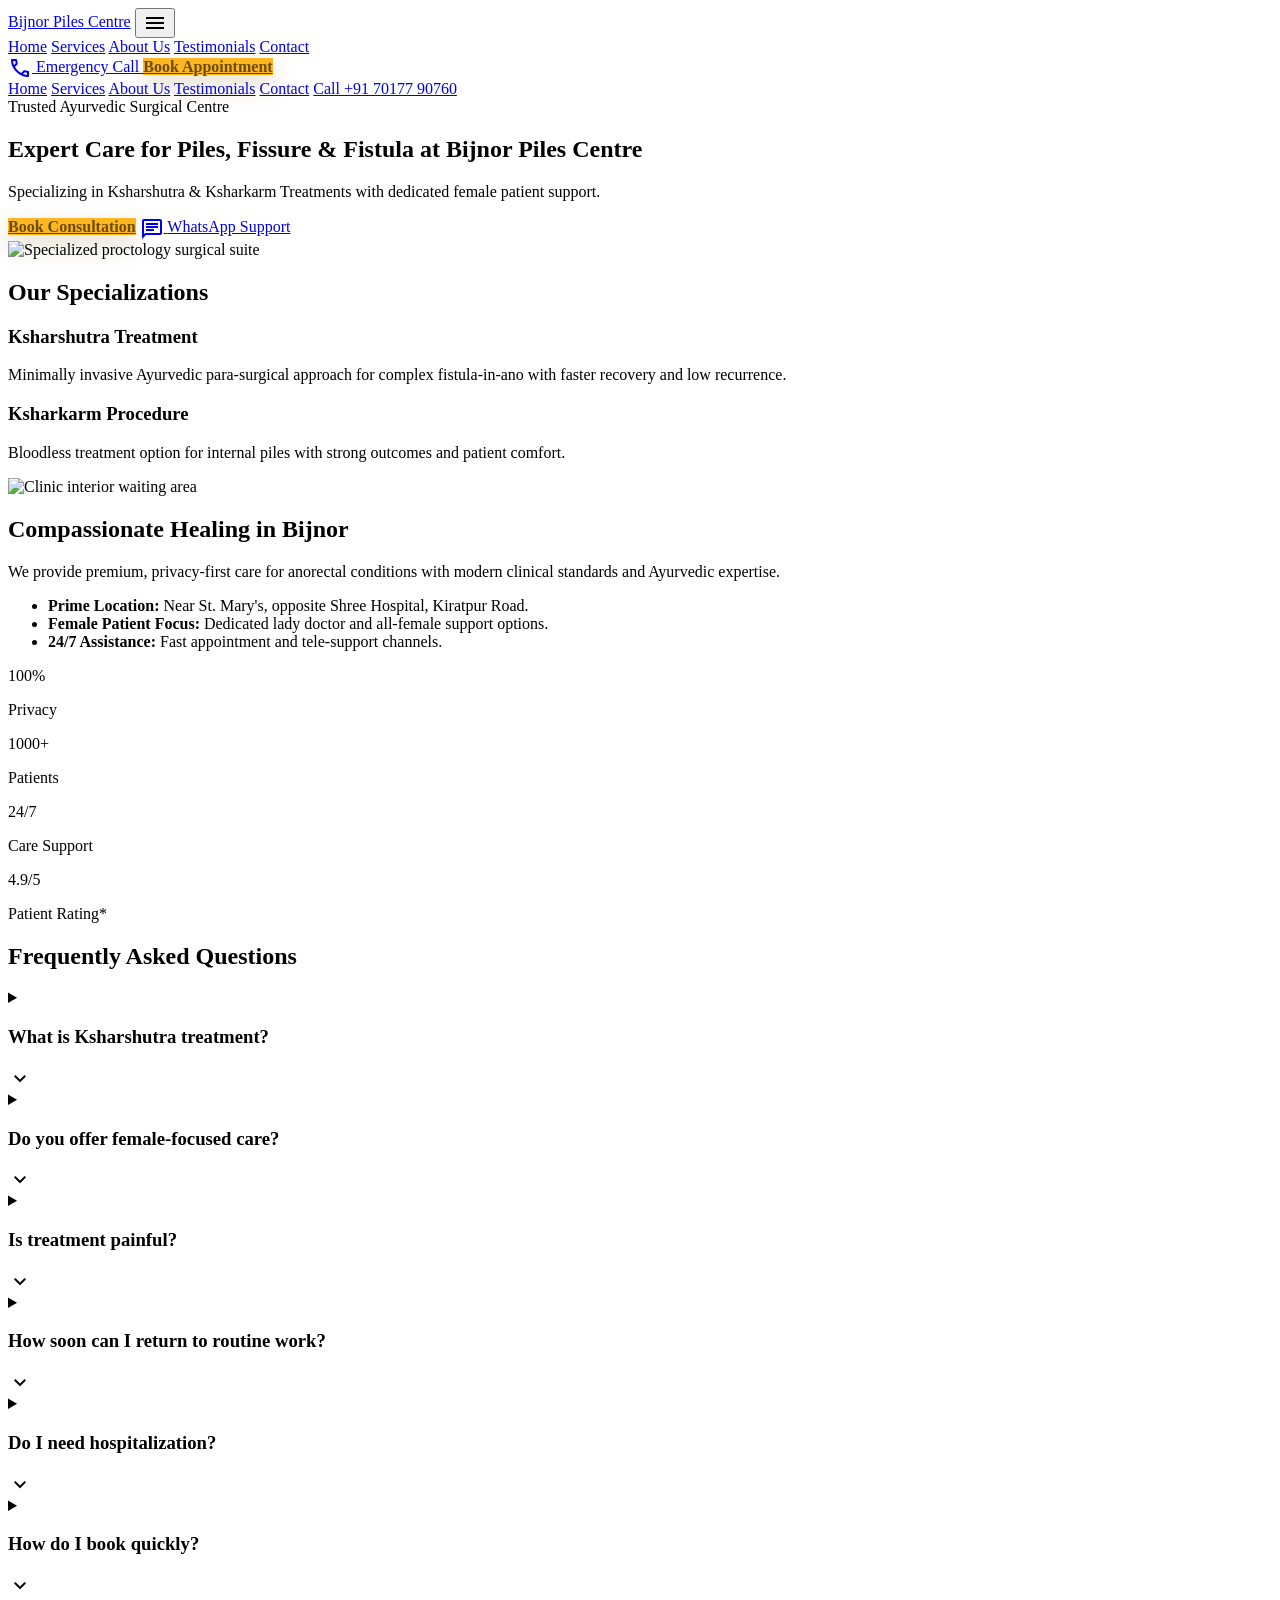
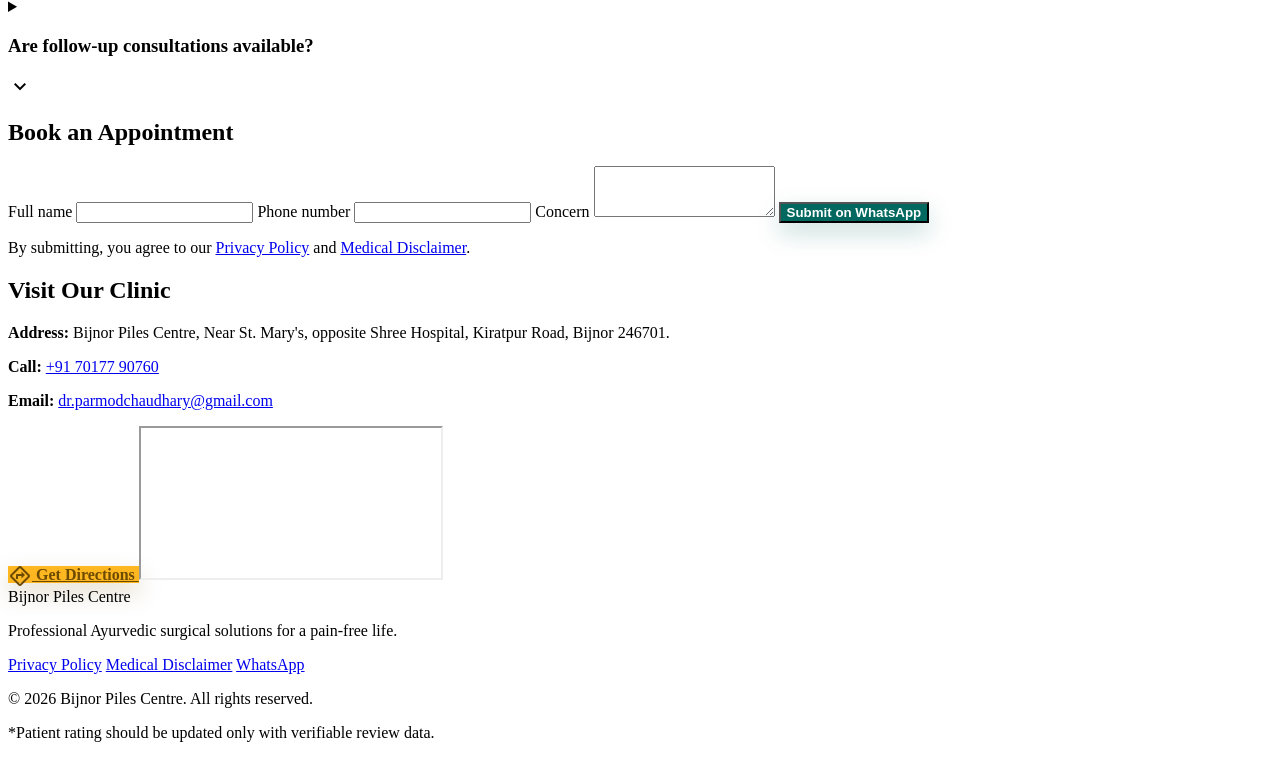
==== commit 70cd6812: "fix: strengthen CTA button highlighting and expand FAQ list" ====
--- a/index.html
+++ b/index.html
@@ -59,12 +59,12 @@
           <a class="font-headline font-semibold text-slate-600 hover:text-primary transition-colors" href="#contact">Contact</a>
         </div>
 
-        <div class="hidden lg:flex items-center gap-4">
-          <a class="flex items-center gap-2 text-primary font-semibold" href="tel:+917017790760" data-track="header_call">
+        <div class="flex items-center gap-3">
+          <a class="hidden lg:flex items-center gap-2 text-primary font-semibold" href="tel:+917017790760" data-track="header_call">
             <span class="material-symbols-outlined">call</span>
             Emergency Call
           </a>
-          <a class="bg-secondary-container text-on-secondary-container px-6 py-2.5 rounded-lg font-headline font-bold hover:opacity-90 transition-all inline-block" href="#contact" data-track="header_book">
+          <a class="btn-primary px-5 py-2.5 rounded-lg font-headline inline-block" href="#contact" data-track="header_book">
             Book Appointment
           </a>
         </div>
@@ -91,7 +91,7 @@
           <h1 class="font-headline text-4xl md:text-6xl font-extrabold leading-tight tracking-tight mb-6">Expert Care for Piles, Fissure &amp; Fistula at Bijnor Piles Centre</h1>
           <p class="text-lg md:text-xl text-on-primary-container/90 mb-8 leading-relaxed">Specializing in Ksharshutra &amp; Ksharkarm Treatments with dedicated female patient support.</p>
           <div class="flex flex-col sm:flex-row gap-4">
-            <a class="bg-secondary-container text-on-secondary-container px-8 py-4 rounded-xl font-headline font-bold text-lg shadow-xl hover:bg-secondary-fixed transition-all text-center" href="#contact" data-track="hero_book">Book Consultation</a>
+            <a class="btn-primary px-8 py-4 rounded-xl font-headline text-lg text-center" href="#contact" data-track="hero_book">Book Consultation</a>
             <a class="flex items-center justify-center gap-3 px-6 py-4 bg-white/10 rounded-xl border border-white/20 backdrop-blur-md" href="https://wa.me/917017790760" target="_blank" rel="noopener" data-track="hero_whatsapp" aria-label="Chat on WhatsApp">
               <span class="material-symbols-outlined text-secondary-container">chat</span>
               <span class="font-semibold">WhatsApp Support</span>
@@ -157,6 +157,26 @@
         <details class="bg-surface-container-lowest rounded-2xl border border-outline-variant">
           <summary class="flex items-center justify-between p-6 cursor-pointer"><h3 class="font-headline font-bold">Do you offer female-focused care?</h3><span class="material-symbols-outlined expand-icon">expand_more</span></summary>
           <div class="px-6 pb-6 text-on-surface-variant">Yes. We provide privacy-first support with dedicated female care staff availability.</div>
+        </details>
+        <details class="bg-surface-container-lowest rounded-2xl border border-outline-variant">
+          <summary class="flex items-center justify-between p-6 cursor-pointer"><h3 class="font-headline font-bold">Is treatment painful?</h3><span class="material-symbols-outlined expand-icon">expand_more</span></summary>
+          <div class="px-6 pb-6 text-on-surface-variant">Most procedures are done with local anesthesia or sedation for patient comfort.</div>
+        </details>
+        <details class="bg-surface-container-lowest rounded-2xl border border-outline-variant">
+          <summary class="flex items-center justify-between p-6 cursor-pointer"><h3 class="font-headline font-bold">How soon can I return to routine work?</h3><span class="material-symbols-outlined expand-icon">expand_more</span></summary>
+          <div class="px-6 pb-6 text-on-surface-variant">Many patients resume normal activity in 24–48 hours, based on doctor advice.</div>
+        </details>
+        <details class="bg-surface-container-lowest rounded-2xl border border-outline-variant">
+          <summary class="flex items-center justify-between p-6 cursor-pointer"><h3 class="font-headline font-bold">Do I need hospitalization?</h3><span class="material-symbols-outlined expand-icon">expand_more</span></summary>
+          <div class="px-6 pb-6 text-on-surface-variant">Most care is day-procedure based, so prolonged admission is usually not required.</div>
+        </details>
+        <details class="bg-surface-container-lowest rounded-2xl border border-outline-variant">
+          <summary class="flex items-center justify-between p-6 cursor-pointer"><h3 class="font-headline font-bold">How do I book quickly?</h3><span class="material-symbols-outlined expand-icon">expand_more</span></summary>
+          <div class="px-6 pb-6 text-on-surface-variant">Use the Book Appointment button, submit the form, or call/WhatsApp directly at +91 70177 90760.</div>
+        </details>
+        <details class="bg-surface-container-lowest rounded-2xl border border-outline-variant">
+          <summary class="flex items-center justify-between p-6 cursor-pointer"><h3 class="font-headline font-bold">Are follow-up consultations available?</h3><span class="material-symbols-outlined expand-icon">expand_more</span></summary>
+          <div class="px-6 pb-6 text-on-surface-variant">Yes, follow-up schedules are provided after consultation based on your treatment plan.</div>
         </details>
       </div>
     </section>
@@ -178,7 +198,7 @@
               <span class="text-sm font-semibold">Concern</span>
               <textarea id="issue" required rows="3" class="mt-1 w-full rounded-xl border-outline-variant"></textarea>
             </label>
-            <button class="w-full bg-primary text-white px-8 py-4 rounded-xl font-bold hover:bg-primary-container transition-all" type="submit" data-track="contact_form_submit">Submit on WhatsApp</button>
+            <button class="w-full btn-cta px-8 py-4 rounded-xl" type="submit" data-track="contact_form_submit">Submit on WhatsApp</button>
           </form>
           <p class="text-xs text-on-surface-variant mt-4">By submitting, you agree to our <a class="underline" href="privacy.html">Privacy Policy</a> and <a class="underline" href="medical-disclaimer.html">Medical Disclaimer</a>.</p>
         </div>
@@ -188,7 +208,7 @@
           <p><strong>Address:</strong> Bijnor Piles Centre, Near St. Mary's, opposite Shree Hospital, Kiratpur Road, Bijnor 246701.</p>
           <p><strong>Call:</strong> <a class="text-primary font-semibold" href="tel:+917017790760" data-track="contact_call">+91 70177 90760</a></p>
           <p><strong>Email:</strong> <a class="text-primary font-semibold" href="mailto:dr.parmodchaudhary@gmail.com">dr.parmodchaudhary@gmail.com</a></p>
-          <a class="inline-flex items-center gap-2 bg-secondary-container text-on-secondary-container px-6 py-3 rounded-xl font-bold" href="https://maps.app.goo.gl/GfoT9GbtFwphaWe86" target="_blank" rel="noopener" data-track="contact_map">
+          <a class="inline-flex items-center gap-2 btn-primary px-6 py-3 rounded-xl" href="https://maps.app.goo.gl/GfoT9GbtFwphaWe86" target="_blank" rel="noopener" data-track="contact_map">
             <span class="material-symbols-outlined">directions</span>
             Get Directions
           </a>
--- a/styles/main.css
+++ b/styles/main.css
@@ -8,6 +8,38 @@
 }
 .hero-gradient {
   background: linear-gradient(135deg, #00685e 0%, #008376 100%);
+}
+.btn-primary {
+  background: #feb720;
+  color: #6c4a00;
+  font-weight: 700;
+  box-shadow: 0 10px 24px rgba(125, 87, 0, 0.22);
+  transition: transform 0.2s ease, box-shadow 0.2s ease, filter 0.2s ease;
+}
+.btn-primary:hover {
+  filter: brightness(1.02);
+  transform: translateY(-1px);
+  box-shadow: 0 14px 28px rgba(125, 87, 0, 0.28);
+}
+.btn-primary:focus-visible {
+  outline: 3px solid rgba(255, 183, 32, 0.35);
+  outline-offset: 2px;
+}
+.btn-cta {
+  background: #00685e;
+  color: #ffffff;
+  font-weight: 700;
+  box-shadow: 0 10px 24px rgba(0, 104, 94, 0.22);
+  transition: transform 0.2s ease, box-shadow 0.2s ease, filter 0.2s ease;
+}
+.btn-cta:hover {
+  filter: brightness(1.05);
+  transform: translateY(-1px);
+  box-shadow: 0 14px 28px rgba(0, 104, 94, 0.28);
+}
+.btn-cta:focus-visible {
+  outline: 3px solid rgba(0, 104, 94, 0.28);
+  outline-offset: 2px;
 }
 .skip-link {
   position: absolute;
